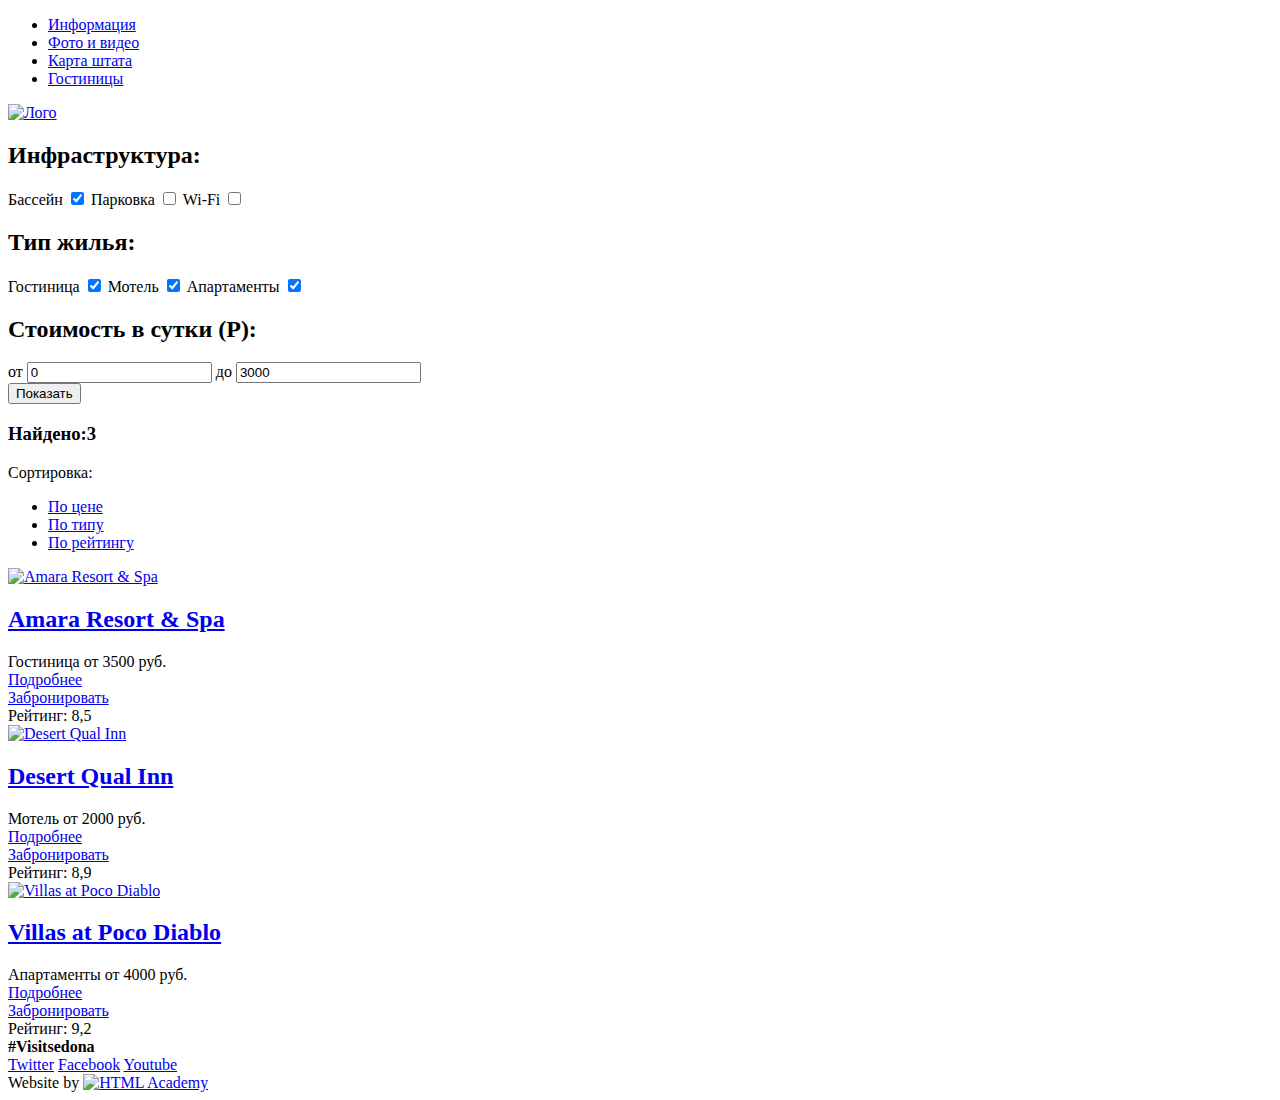
==== catalog.html @ 3e3b7bf9 "Корректировка-2" ====
<!DOCTYPE html>
<html lang="ru">
  <head>
    <meta charset="utf-8">
    <title>Sedona Hotels</title>
  </head>


  <body>
    <div class="container">
      <header class="main-header">
          <div class="navigation">
            <ul class="navigation-menu">
              <li><a href="/">Информация</a></li>
              <li><a href="/">Фото и видео</a></li>
              <li><a href="/">Карта штата</a></li>
              <li><a href="/">Гостиницы</a></li>
            </ul>
          </div>
          <div class="logo">
            <a href="index.html"><img src="http://placehold.it/50x50" alt="Лого"></a>
          </div>
      </header>


      <main>
        <div class="form-container">
            <div class="central-container">
              <form class="form" action="/" method="post">
                <div class="form-block">
                <h2>Инфраструктура:</h2>
                <label for="pool">Бассейн</label>
                <input id="pool" class="form-item" type="checkbox" name="pool" value="pool" checked>
                <label for="parking">Парковка</label>
                <input id="parking" class="form-item" type="checkbox" name="parking" value="parking">
                <label for="wi-fi">Wi-Fi</label>
                <input id="wi-fi" class="form-item" type="checkbox" name="wi-fi" value="wi-fi">
              </div>
              <div class="form-block">
                <h2>Тип жилья:</h2>
                <label for="hotel">Гостиница</label>
                <input id="hotel" class="form-item" type="checkbox" name="hotel" value="hotel" checked>
                <label for="motel">Мотель</label>
                <input id="motel" class="form-item" type="checkbox" name="motel" value="motel" checked>
                <label for="appartments">Апартаменты</label>
                <input id="appartments" class="form-item" type="checkbox" name="appartments" value="appartments" checked>
              </div>
              <div class="form-block-right">
                <h2>Стоимость в сутки (Р):</h2>
                <div class="price-controls">
                    от <input class="min-price" type="text" value="0">
                    до <input class="max-price" type="text" value="3000">
                </div>
                <div class="range-controls">
                    <div class="scale"></div>
                    <div class="toggle min-toggle"></div>
                    <div class="toggle max-toggle"></div>
                </div>
                <div class="form-button">
                  <input type="submit" value="Показать">
                </div>
              </div>
            </form>
          </div>
        </div>

        <div class="form-results">
          <div class="central-container">
            <div class="form-results-found"><h3>Найдено:3</h3></div>
            <div class="form-results-sort">Сортировка:</div>
            <div class="form-results-ul">
              <ul>
                <li class="ul-item ul-item-chosen"><a href="/">По цене</a></li>
                <li class="ul-item"><a href="/">По типу</a></li>
                <li class="ul-item"><a href="/">По рейтингу</a></li>
              </ul>
            </div>
            <div class="arrows">
              <div class="arrow-up"><a href="/"></a></div>
              <div class="arrow-down"><a href="/"></a></div>
            </div>
          </div>
        </div>

        <div class="hotel-list">
          <div class="hotel-list-item">
            <div class="central-container">
              <div class="hotel-list-item-img">
                <a href="/">
                  <img src="/" alt="Amara Resort & Spa">
                </a>
              </div>
              <div class="hotel-list-item-info">
                <h2><a href="/">Amara Resort & Spa</a></h2>
                <div class="hotel-list-item-cost">
                  <span>Гостиница</span>
                  <span>от 3500 руб.</span>
                </div>
                <div class="hotel-list-item-buttons">
                  <div class="blue-button">
                    <a href="/">Подробнее</a>
                  </div>
                  <div class="brown-button">
                    <a href="/">Забронировать</a>
                  </div>
                </div>
              </div>
              <div class="hotel-list-item-rating">
                <div class="rating-stars">
                  <span></span>
                  <span></span>
                  <span></span>
                  <span></span>
                </div>
                <div class="rating-numbers">
                  <span>Рейтинг: 8,5</span>
                </div>
              </div>
            </div>
          </div>

          <div class="hotel-list-item">
            <div class="central-container">
              <div class="hotel-list-item-img">
                <a href="/">
                  <img src="/" alt="Desert Qual Inn">
                </a>
              </div>
              <div class="hotel-list-item-info">
                <h2><a href="/">Desert Qual Inn</a></h2>
                <div class="hotel-list-item-cost">
                  <span>Мотель</span>
                  <span>от 2000 руб.</span>
                </div>
                <div class="hotel-list-item-buttons">
                  <div class="blue-button">
                    <a href="/">Подробнее</a>
                  </div>
                  <div class="brown-button">
                    <a href="/">Забронировать</a>
                  </div>
                </div>
              </div>
              <div class="hotel-list-item-rating">
                <div class="rating-stars">
                  <span></span>
                  <span></span>
                </div>
                <div class="rating-numbers">
                  <span>Рейтинг: 8,9</span>
                </div>
              </div>
            </div>
          </div>

          <div class="hotel-list-item">
            <div class="central-container">
              <div class="hotel-list-item-img">
                <a href="/">
                  <img src="/" alt="Villas at Poco Diablo">
                </a>
              </div>
              <div class="hotel-list-item-info">
                <h2><a href="/">Villas at Poco Diablo</a></h2>
                <div class="hotel-list-item-cost">
                  <span>Апартаменты</span>
                  <span>от 4000 руб.</span>
                </div>
                <div class="hotel-list-item-buttons">
                  <div class="blue-button">
                    <a href="/">Подробнее</a>
                  </div>
                  <div class="brown-button">
                    <a href="/">Забронировать</a>
                  </div>
                </div>
              </div>
              <div class="hotel-list-item-rating">
                <div class="rating-stars">
                  <span></span>
                  <span></span>
                  <span></span>
                </div>
                <div class="rating-numbers">
                  <span>Рейтинг: 9,2</span>
                </div>
              </div>
            </div>
          </div>
        </div>
      </main>


      <footer class="main-footer">
          <div class="footer-hashtag">
            <b>#Visitsedona</b>
          </div>
          <div class="footer-social">
            <a class="social-btn social-btn-tw" href="#">Twitter</a>
            <a class="social-btn social-btn-fb" href="#">Facebook</a>
            <a class="social-btn social-btn-yout" href="#">Youtube</a>
          </div>
          <div class="footer-copyright">
            <span>Website by</span>
            <a class="footer-copyright-img" href="https://htmlacademy.ru"><img src="http://placehold.it/100x100" alt="HTML Academy"></a>
          </div>
      </footer>
    </div>
  </body>
</html>
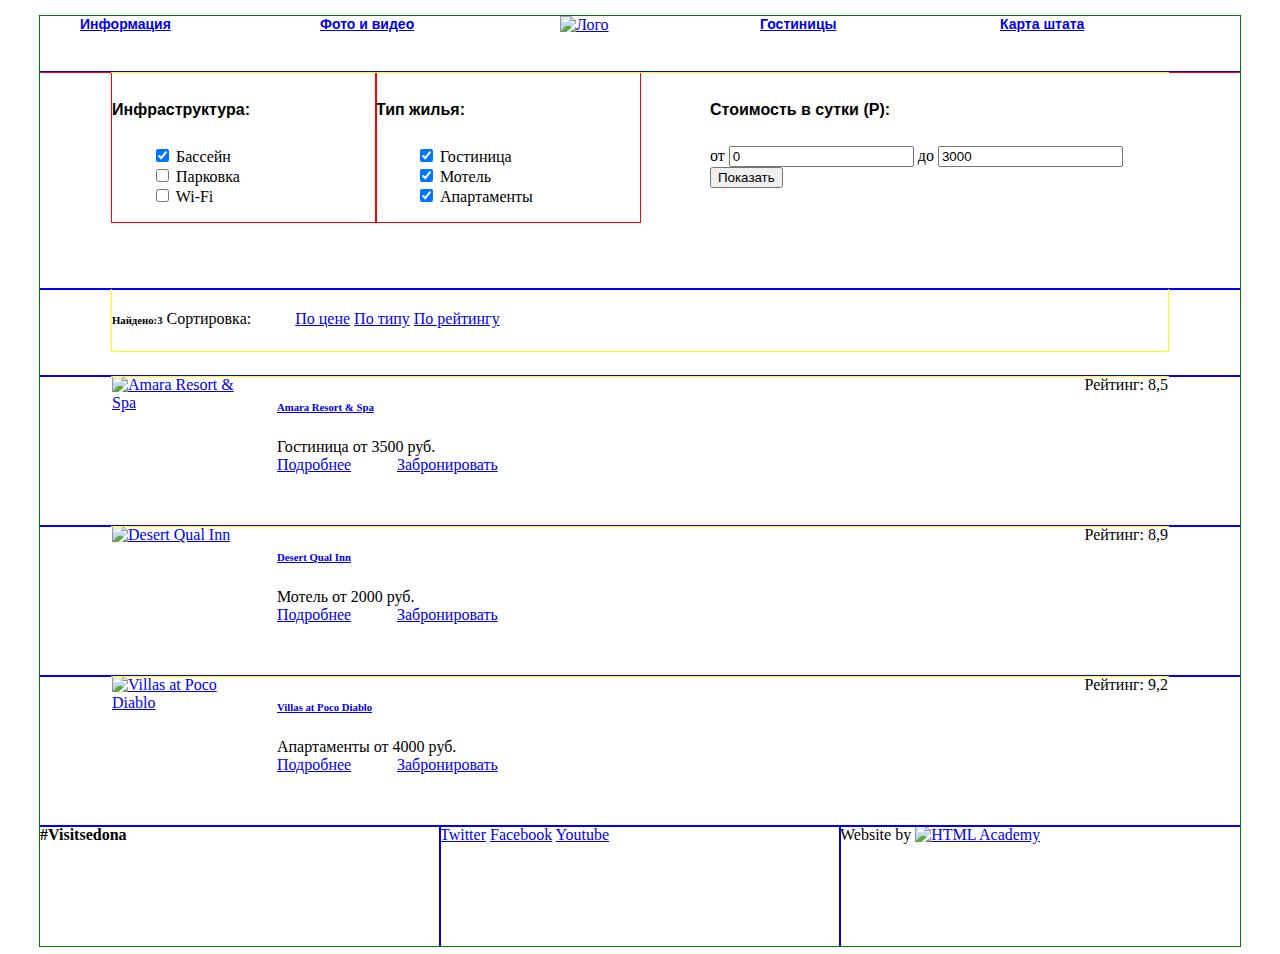
==== commit 47fd9db0: "Сетка" ====
--- a/catalog.html
+++ b/catalog.html
@@ -3,18 +3,19 @@
   <head>
     <meta charset="utf-8">
     <title>Sedona Hotels</title>
+    <link href="css/style.css" rel="stylesheet">
   </head>
 
 
   <body>
     <div class="container">
-      <header class="main-header">
+      <header class="main-header clearfix">
           <div class="navigation">
             <ul class="navigation-menu">
-              <li><a href="/">Информация</a></li>
-              <li><a href="/">Фото и видео</a></li>
-              <li><a href="/">Карта штата</a></li>
-              <li><a href="/">Гостиницы</a></li>
+              <li class="navigation-menu-item navigation-menu-information"><a href="/">Информация</a></li>
+              <li class="navigation-menu-item navigation-menu-photo"><a href="/">Фото и видео</a></li>
+              <li class="navigation-menu-item navigation-menu-map"><a href="/">Карта штата</a></li>
+              <li class="navigation-menu-item navigation-menu-hotels"><a href="/">Гостиницы</a></li>
             </ul>
           </div>
           <div class="logo">
@@ -24,29 +25,33 @@
 
 
       <main>
-        <div class="form-container">
+        <div class="form-container container">
             <div class="central-container">
               <form class="form" action="/" method="post">
-                <div class="form-block">
-                <h2>Инфраструктура:</h2>
-                <label for="pool">Бассейн</label>
-                <input id="pool" class="form-item" type="checkbox" name="pool" value="pool" checked>
-                <label for="parking">Парковка</label>
-                <input id="parking" class="form-item" type="checkbox" name="parking" value="parking">
-                <label for="wi-fi">Wi-Fi</label>
-                <input id="wi-fi" class="form-item" type="checkbox" name="wi-fi" value="wi-fi">
-              </div>
-              <div class="form-block">
-                <h2>Тип жилья:</h2>
-                <label for="hotel">Гостиница</label>
-                <input id="hotel" class="form-item" type="checkbox" name="hotel" value="hotel" checked>
-                <label for="motel">Мотель</label>
-                <input id="motel" class="form-item" type="checkbox" name="motel" value="motel" checked>
-                <label for="appartments">Апартаменты</label>
-                <input id="appartments" class="form-item" type="checkbox" name="appartments" value="appartments" checked>
+                <div class="form-block form-block-left">
+                <h5>Инфраструктура:</h5>
+                <ul>
+                  <li><input id="pool" class="form-item" type="checkbox" name="pool" value="pool" checked>
+                  <label for="pool">Бассейн</label></li>
+                  <li><input id="parking" class="form-item" type="checkbox" name="parking" value="parking">
+                  <label for="parking">Парковка</label></li>
+                  <li><input id="wi-fi" class="form-item" type="checkbox" name="wi-fi" value="wi-fi">
+                  <label for="wi-fi">Wi-Fi</label></li>
+                </ul>
+              </div>
+              <div class="form-block form-block-central">
+                <h5>Тип жилья:</h5>
+                <ul>
+                  <li><input id="hotel" class="form-item" type="checkbox" name="hotel" value="hotel" checked>
+                  <label for="hotel">Гостиница</label></li>
+                  <li><input id="motel" class="form-item" type="checkbox" name="motel" value="motel" checked>
+                  <label for="motel">Мотель</label></li>
+                  <li><input id="appartments" class="form-item" type="checkbox" name="appartments" value="appartments" checked>
+                  <label for="appartments">Апартаменты</label></li>
+                </ul>
               </div>
               <div class="form-block-right">
-                <h2>Стоимость в сутки (Р):</h2>
+                <h5>Стоимость в сутки (Р):</h5>
                 <div class="price-controls">
                     от <input class="min-price" type="text" value="0">
                     до <input class="max-price" type="text" value="3000">
@@ -66,7 +71,7 @@
 
         <div class="form-results">
           <div class="central-container">
-            <div class="form-results-found"><h3>Найдено:3</h3></div>
+            <div class="form-results-found"><h6>Найдено:3</h6></div>
             <div class="form-results-sort">Сортировка:</div>
             <div class="form-results-ul">
               <ul>
@@ -87,11 +92,11 @@
             <div class="central-container">
               <div class="hotel-list-item-img">
                 <a href="/">
-                  <img src="/" alt="Amara Resort & Spa">
+                  <img src="img/amara.jpg" width="135" height="90" alt="Amara Resort & Spa">
                 </a>
               </div>
               <div class="hotel-list-item-info">
-                <h2><a href="/">Amara Resort & Spa</a></h2>
+                <h6><a href="/">Amara Resort & Spa</a></h6>
                 <div class="hotel-list-item-cost">
                   <span>Гостиница</span>
                   <span>от 3500 руб.</span>
@@ -123,11 +128,11 @@
             <div class="central-container">
               <div class="hotel-list-item-img">
                 <a href="/">
-                  <img src="/" alt="Desert Qual Inn">
+                  <img src="img/desert.jpg" width="135" height="90" alt="Desert Qual Inn">
                 </a>
               </div>
               <div class="hotel-list-item-info">
-                <h2><a href="/">Desert Qual Inn</a></h2>
+                <h6><a href="/">Desert Qual Inn</a></h6>
                 <div class="hotel-list-item-cost">
                   <span>Мотель</span>
                   <span>от 2000 руб.</span>
@@ -157,11 +162,11 @@
             <div class="central-container">
               <div class="hotel-list-item-img">
                 <a href="/">
-                  <img src="/" alt="Villas at Poco Diablo">
+                  <img src="img/villas.jpg" width="135" height="90" alt="Villas at Poco Diablo">
                 </a>
               </div>
               <div class="hotel-list-item-info">
-                <h2><a href="/">Villas at Poco Diablo</a></h2>
+                <h6><a href="/">Villas at Poco Diablo</a></h6>
                 <div class="hotel-list-item-cost">
                   <span>Апартаменты</span>
                   <span>от 4000 руб.</span>
@@ -191,16 +196,16 @@
       </main>
 
 
-      <footer class="main-footer">
-          <div class="footer-hashtag">
+      <footer class="main-footer clearfix">
+          <div class="footer-item footer-hashtag">
             <b>#Visitsedona</b>
           </div>
-          <div class="footer-social">
+          <div class="footer-item footer-social">
             <a class="social-btn social-btn-tw" href="#">Twitter</a>
             <a class="social-btn social-btn-fb" href="#">Facebook</a>
             <a class="social-btn social-btn-yout" href="#">Youtube</a>
           </div>
-          <div class="footer-copyright">
+          <div class="footer-item footer-copyright">
             <span>Website by</span>
             <a class="footer-copyright-img" href="https://htmlacademy.ru"><img src="http://placehold.it/100x100" alt="HTML Academy"></a>
           </div>
--- a/css/style.css
+++ b/css/style.css
@@ -0,0 +1,328 @@
+.body {
+  font-family: PTSans Bold, Arial, sans-serif;
+  font-size: 14px;
+  line-height: 21px;
+  color: black;
+  background: f2f2f2;
+  min-width: 1200px;
+}
+
+.clearfix::after {
+  content: "";
+  display: table;
+  clear: both;
+}
+
+.sedona-introduction-container h1 {
+  font-family: PTSans Bold, Arial, sans-serif;
+  font-size: 21px;
+  line-height: 26px;
+  color: black;
+}
+h2 {
+  font-family: PTSans Bold, Arial, sans-serif;
+  font-size: 14px;
+  line-height: 26px;
+  color: black;
+}
+h3 {
+  font-family: PTSans Bold, Arial, sans-serif;
+  font-size: 21px;
+  line-height: 21px;
+  color: black;
+}
+h4 {
+  font-family: PTSans Bold, Arial, sans-serif;
+  font-size: 30px;
+  line-height: 24px;
+  color: black;
+}
+h5 {
+  font-family: PTSans Bold, Arial, sans-serif;
+  font-size: 16px;
+  line-height: 21px;
+  color: black;
+}
+
+.container {
+  width: 1200px;
+  margin-right: auto;
+  margin-left: auto;
+  outline: 1px solid green;
+
+}
+
+/*Главная*/
+.main-header {
+  outline: 1px solid red;
+}
+
+.navigation-menu-item {
+  width: 240px;
+  height: 56px;
+  background-color: white;
+  font-family: PTSans Bold, Myriad Pro, sans-serif;
+  font-size: 14px;
+  font-weight: bold;
+  color: black;
+  text-decoration: none;
+  list-style: none;
+}
+
+.navigation-menu-information {
+  float: left;
+}
+
+.navigation-menu-photo {
+  float: left;
+}
+
+.navigation-menu-hotels {
+  float: right;
+}
+
+.navigation-menu-map {
+  float: right;
+}
+
+.logo {
+  display: inline-block;
+}
+
+.big-image {
+  min-height: 508px;
+  outline: 1px solid blue;
+}
+
+.sedona-introduction {
+  min-height: 216px;
+  outline: 1px solid yellow;
+  display: inline-block;
+  text-align: center;
+}
+
+.feature-img-block {
+  min-height: 256px;
+  outline: 1px solid red;
+}
+
+.feature-blue-1 {
+  background-color: 81b3d2;
+  width: 400px;
+  height: 256px;
+  float: left;
+  display: inline-block;
+  text-align: center;
+}
+
+.feature-blue-2 {
+  background-color: 81b3d2;
+  width: 400px;
+  height: 256px;
+  float: right;
+  display: inline-block;
+  text-align: center;
+}
+
+.feature-img-1 {
+  width: 800px;
+  height: 256px;
+  float: right;
+}
+
+.feature-img-2 {
+  width: 800px;
+  height: 256px;
+  float: left;
+}
+
+.features-icon-block {
+  min-height: 330px;
+  font-size: 0px;
+  outline: 1px solid blue;
+}
+
+.feature-icon {
+  height: 330px;
+  width: 400px;
+  display: inline-block;
+  font-size: 14px;
+  outline: 1px solid blue;
+  text-align: center;
+}
+
+.features-second-block {
+  min-height: 256px;
+  font-size: 0px;
+  outline: 1px solid blue;
+}
+
+.feature-item {
+  height: 256px;
+  width: 400px;
+  display: inline-block;
+  font-size: 14px;
+  outline: 1px solid blue;
+  text-align: center;
+}
+
+.booking {
+  min-height: 291px;
+  outline: 1px solid red;
+  display: inline-block;
+  text-align: center;
+}
+
+.booking-button {
+  width: 568px;
+  height: 86px;
+  background-color: 766357;
+  color: ffffff;
+  margin: auto;
+}
+
+.form-window {
+  width: 568px;
+  height: 395px;
+  outline: 1px solid yellow;
+  margin: auto;
+}
+
+.form-button {
+  width: 458px;
+  min-height: 58px;
+  background-color: 81b3d2;
+  color: ffffff;
+}
+
+.map {
+  min-height: 473px;
+  outline: 1px solid red;
+}
+
+.main-footer {
+  min-height: 120px;
+}
+
+.footer-item {
+  width: 400px;
+  height: 120px;
+  outline: 1px solid blue;
+}
+
+.footer-hashtag {
+  float: left;
+}
+
+.footer-social {
+  float: left;
+}
+
+.footer-copyright {
+  float: right;
+}
+
+/*Отели*/
+.form-container {
+  min-height: 217px;
+  outline: 1px solid blue;
+}
+
+.central-container {
+  width: 1056px;
+  margin: auto;
+  outline: 1px solid yellow;
+}
+
+.form-block {
+  width: 25%;
+  outline: 1px solid red;
+}
+
+.form li {
+  display: block;
+}
+
+.form-block-left {
+  float: left;
+}
+
+.form-block-central {
+  float: left;
+}
+
+.form-block-right {
+  float: right;
+}
+
+.form-results {
+  min-height: 87px;
+  outline: 1px solid blue;
+}
+
+.form-results-ul {
+  display: inline-block;
+}
+
+.form-results-found {
+  display: inline-block;
+}
+
+.form-results-sort {
+  display: inline-block;
+}
+
+.ul-item {
+  display: inline-block;
+}
+
+.arrows {
+  width: 35px;
+  min-height: 10px;
+  float: right;
+}
+
+.hotel-list-item {
+  min-height: 150px;
+  outline: 1px solid blue;
+}
+
+.hotel-list-item-img {
+  display: inline-block;
+  width: 135px;
+  height: 90px;
+  float: left;
+}
+
+.hotel-list-item-info {
+  float: left;
+  margin-left: 30px;
+  width: 270px;
+}
+
+.hotel-list-item-cost {
+  display: inline-block;
+  float: left;
+}
+
+.hotel-list-item-buttons {
+  display: inline-block;
+  float: left;
+}
+
+.blue-button {
+  display: inline-block;
+  width: 110px;
+  height: 27px;
+  margin-right: 6px;
+}
+
+.brown-button {
+  display: inline-block;
+  width: 142px;
+  height: 27px;
+}
+
+.hotel-list-item-rating {
+  float: right;
+}
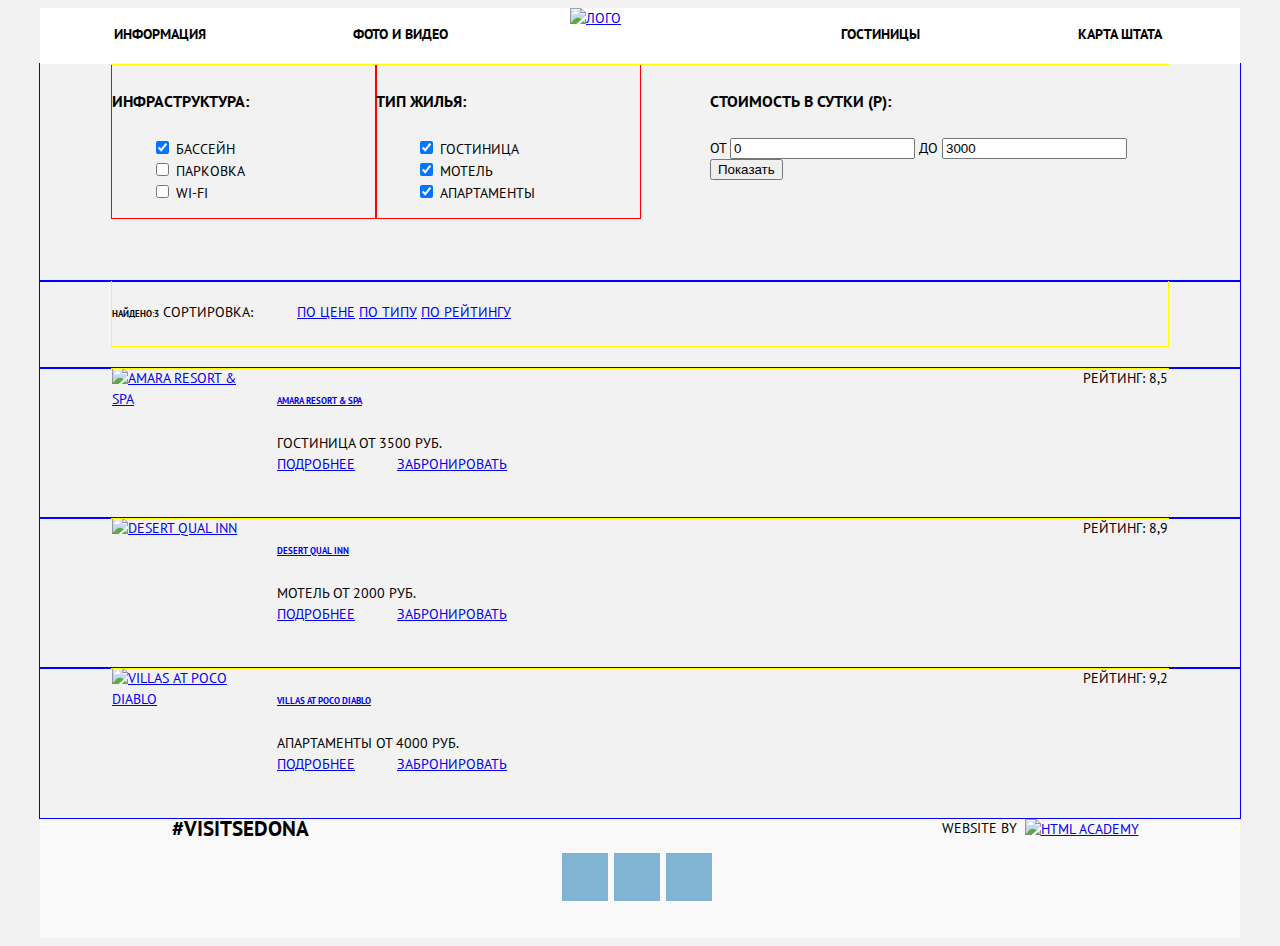
==== commit 9e366f80: "Доработка декоративных элементов" ====
--- a/catalog.html
+++ b/catalog.html
@@ -3,6 +3,7 @@
   <head>
     <meta charset="utf-8">
     <title>Sedona Hotels</title>
+    <link href="https://fonts.googleapis.com/css?family=PT+Sans:400,700&subset=cyrillic" rel="stylesheet">
     <link href="css/style.css" rel="stylesheet">
   </head>
 
--- a/css/style.css
+++ b/css/style.css
@@ -1,10 +1,11 @@
-.body {
-  font-family: PTSans Bold, Arial, sans-serif;
+body {
+  font-family: PT Sans, sans-serif;
   font-size: 14px;
   line-height: 21px;
   color: black;
-  background: f2f2f2;
+  background-color: #f2f2f2;
   min-width: 1200px;
+  text-transform: uppercase;
 }
 
 .clearfix::after {
@@ -13,32 +14,27 @@
   clear: both;
 }
 
-.sedona-introduction-container h1 {
-  font-family: PTSans Bold, Arial, sans-serif;
+h1 {
+  font-family: PT Sans, sans-serif;
   font-size: 21px;
   line-height: 26px;
   color: black;
 }
-h2 {
-  font-family: PTSans Bold, Arial, sans-serif;
-  font-size: 14px;
-  line-height: 26px;
-  color: black;
-}
+
 h3 {
-  font-family: PTSans Bold, Arial, sans-serif;
+  font-family: PT Sans, sans-serif;
   font-size: 21px;
   line-height: 21px;
   color: black;
 }
 h4 {
-  font-family: PTSans Bold, Arial, sans-serif;
+  font-family: PT Sans, sans-serif;
   font-size: 30px;
   line-height: 24px;
   color: black;
 }
 h5 {
-  font-family: PTSans Bold, Arial, sans-serif;
+  font-family: PT Sans, sans-serif;
   font-size: 16px;
   line-height: 21px;
   color: black;
@@ -48,25 +44,30 @@
   width: 1200px;
   margin-right: auto;
   margin-left: auto;
-  outline: 1px solid green;
-
 }
 
 /*Главная*/
 .main-header {
-  outline: 1px solid red;
+  background-color: white;
+  position: relative;
+}
+
+.navigation-menu {
+  margin: 0;
+  padding: 0;
 }
 
 .navigation-menu-item {
   width: 240px;
   height: 56px;
   background-color: white;
-  font-family: PTSans Bold, Myriad Pro, sans-serif;
+  font-family: PT Sans, sans-serif;
   font-size: 14px;
   font-weight: bold;
   color: black;
   text-decoration: none;
   list-style: none;
+  text-align: center;
 }
 
 .navigation-menu-information {
@@ -85,29 +86,84 @@
   float: right;
 }
 
+.navigation-menu a {
+  text-decoration: none;
+  color: black;
+  vertical-align: middle;
+  line-height: 52px;
+}
+
+.navigation-menu a:hover {
+  text-decoration: none;
+  color: #81b3d2;
+}
+
+.navigation-menu a:active {
+  text-decoration: none;
+  color: #b2b2b2;
+}
+
 .logo {
   display: inline-block;
+  position: absolute;
+  left: 530px;
 }
 
 .big-image {
   min-height: 508px;
-  outline: 1px solid blue;
+  background-image: url(../img/main-photo-complete.jpg);
+  background-repeat: no-repeat;
+  background-position: 0 -56px;
 }
 
 .sedona-introduction {
   min-height: 216px;
-  outline: 1px solid yellow;
-  display: inline-block;
-  text-align: center;
+  display: inline-block;
+  text-align: center;
+  background-color: white;
+}
+
+.sedona-introduction h1 {
+  margin-top: 57px;
+}
+
+.sedona-introduction span {
+  font-family: PT Sans, sans-serif;
+  font-size: 14px;
+  line-height: 26px;
+  color: black;
+  display: inline-block;
+  margin-top: 12px;
+}
+
+.feature h3 {
+  width: 155px;
+  margin: auto;
+}
+
+.feature p {
+  width: 302px;
+  margin: auto;
+  margin-top: 21px;
+}
+
+.feature span {
+  display: inline-block;
+  margin: auto;
+  margin-top: 21px;
 }
 
 .feature-img-block {
   min-height: 256px;
-  outline: 1px solid red;
+  color: white;
+}
+
+.feature-img-block h3 {
+  color: white;
 }
 
 .feature-blue-1 {
-  background-color: 81b3d2;
+  background-color: #81b3d2;
   width: 400px;
   height: 256px;
   float: left;
@@ -116,30 +172,36 @@
 }
 
 .feature-blue-2 {
-  background-color: 81b3d2;
+  background-color: #81b3d2;
   width: 400px;
   height: 256px;
   float: right;
   display: inline-block;
   text-align: center;
+}
+
+.feature-blue h3 {
+  margin-top: 54px;
 }
 
 .feature-img-1 {
   width: 800px;
   height: 256px;
   float: right;
+  background-image: url(../img/feature-image-1.jpg);
 }
 
 .feature-img-2 {
   width: 800px;
   height: 256px;
   float: left;
+  background-image: url(../img/feature-image-2.jpg);
 }
 
 .features-icon-block {
   min-height: 330px;
   font-size: 0px;
-  outline: 1px solid blue;
+  background-color: white;
 }
 
 .feature-icon {
@@ -147,14 +209,29 @@
   width: 400px;
   display: inline-block;
   font-size: 14px;
-  outline: 1px solid blue;
-  text-align: center;
+  text-align: center;
+  vertical-align: top;
+}
+
+.icon {
+  margin-top: 60px;
+}
+
+.feature-icon h3 {
+  margin: auto;
+  margin-top: 23px;
+}
+
+.feature-icon p {
+  width: 285px;
+  margin: auto;
+  margin-top: 23px;
 }
 
 .features-second-block {
   min-height: 256px;
   font-size: 0px;
-  outline: 1px solid blue;
+  background-color: #eeeeee;
 }
 
 .feature-item {
@@ -162,8 +239,11 @@
   width: 400px;
   display: inline-block;
   font-size: 14px;
-  outline: 1px solid blue;
-  text-align: center;
+  text-align: center;
+}
+
+.feature-item h3 {
+  margin-top: 46px;
 }
 
 .booking {
@@ -171,12 +251,13 @@
   outline: 1px solid red;
   display: inline-block;
   text-align: center;
+  background-color: white;
 }
 
 .booking-button {
   width: 568px;
   height: 86px;
-  background-color: 766357;
+  background-color: #766357;
   color: ffffff;
   margin: auto;
 }
@@ -197,29 +278,91 @@
 
 .map {
   min-height: 473px;
-  outline: 1px solid red;
+  background-image: url(../img/map.jpg);
 }
 
 .main-footer {
   min-height: 120px;
+  background-color: rgba(255, 255, 255, 0.5);
 }
 
 .footer-item {
   width: 400px;
   height: 120px;
-  outline: 1px solid blue;
 }
 
 .footer-hashtag {
   float: left;
+  font-size: 21px;
+  font-weight: bold;
+  text-align: center;
+}
+
+.footer-hashtag span {
+  display: block;
+  margin-top: 47px;
 }
 
 .footer-social {
   float: left;
-}
+  font-size: 0px;
+  text-align: center;
+}
+
+.social-btn {
+  display: inline-block;
+  vertical-align: top;
+  width: 46px;
+  height: 48px;
+  background-color: #81b3d2;
+  margin-right: 6px;
+  position: relative;
+  margin-top: 35px;
+}
+
+.social-btn::before {
+  content: "";
+  position: absolute;
+  top: 50%;
+  left: 50%;
+  transform: translate(-50%, -50%);
+  background-image: url(../img/sprite.png);
+  background-repeat: no-repeat;
+}
+
+.social-btn-tw::before {
+  width: 17px;
+  height: 15px;
+  background-position: -550px -10px;
+}
+
+.social-btn-fb::before {
+  width: 10px;
+  height: 19px;
+  background-position: -221px -10px;
+}
+
+
+.social-btn-yt::before {
+  width: 20px;
+  height: 16px;
+  background-position: -624px -10px;
+}
+
 
 .footer-copyright {
   float: right;
+  text-align: center;
+}
+
+.footer-copyright p {
+  margin-top: 41px;
+}
+
+.footer-copyright a {
+  display: inline-block;
+  vertical-align: middle;
+  margin-left: 4px;
 }
 
 /*Отели*/
@@ -326,3 +469,125 @@
 .hotel-list-item-rating {
   float: right;
 }
+
+/*Спрайт*/
+
+.sprite {
+    background-image: url(spritesheet.png);
+    background-repeat: no-repeat;
+    display: block;
+}
+
+.sprite-calendar {
+    width: 21px;
+    height: 22px;
+    background-position: -10px -10px;
+}
+
+.sprite-calendar-down {
+    width: 21px;
+    height: 22px;
+    background-position: -51px -10px;
+}
+
+.sprite-calendar-hvr {
+    width: 21px;
+    height: 22px;
+    background-position: -92px -10px;
+}
+
+.sprite-checkbox {
+    width: 22px;
+    height: 22px;
+    background-position: -133px -10px;
+}
+
+.sprite-checkbox-active {
+    width: 26px;
+    height: 22px;
+    background-position: -175px -10px;
+}
+
+.sprite-fb {
+    width: 10px;
+    height: 19px;
+    background-position: -221px -10px;
+}
+
+.sprite-fb-hvr {
+    width: 10px;
+    height: 19px;
+    background-position: -251px -10px;
+}
+
+.sprite-minus {
+    width: 12px;
+    height: 3px;
+    background-position: -281px -10px;
+}
+
+.sprite-minus-down {
+    width: 12px;
+    height: 3px;
+    background-position: -313px -10px;
+}
+
+.sprite-minus-hvr {
+    width: 12px;
+    height: 3px;
+    background-position: -345px -10px;
+}
+
+.sprite-plus {
+    width: 11px;
+    height: 11px;
+    background-position: -377px -10px;
+}
+
+.sprite-plus-down {
+    width: 11px;
+    height: 11px;
+    background-position: -408px -10px;
+}
+
+.sprite-plus-hvr {
+    width: 11px;
+    height: 11px;
+    background-position: -439px -10px;
+}
+
+.sprite-slide {
+    width: 20px;
+    height: 23px;
+    background-position: -470px -10px;
+}
+
+.sprite-slide-hvr {
+    width: 20px;
+    height: 23px;
+    background-position: -510px -10px;
+}
+
+.sprite-tw {
+    width: 17px;
+    height: 15px;
+    background-position: -550px -10px;
+}
+
+.sprite-tw-hvr {
+    width: 17px;
+    height: 15px;
+    background-position: -587px -10px;
+}
+
+.sprite-yt {
+    width: 20px;
+    height: 16px;
+    background-position: -624px -10px;
+}
+
+.sprite-yt-hvr {
+    width: 20px;
+    height: 16px;
+    background-position: -664px -10px;
+}
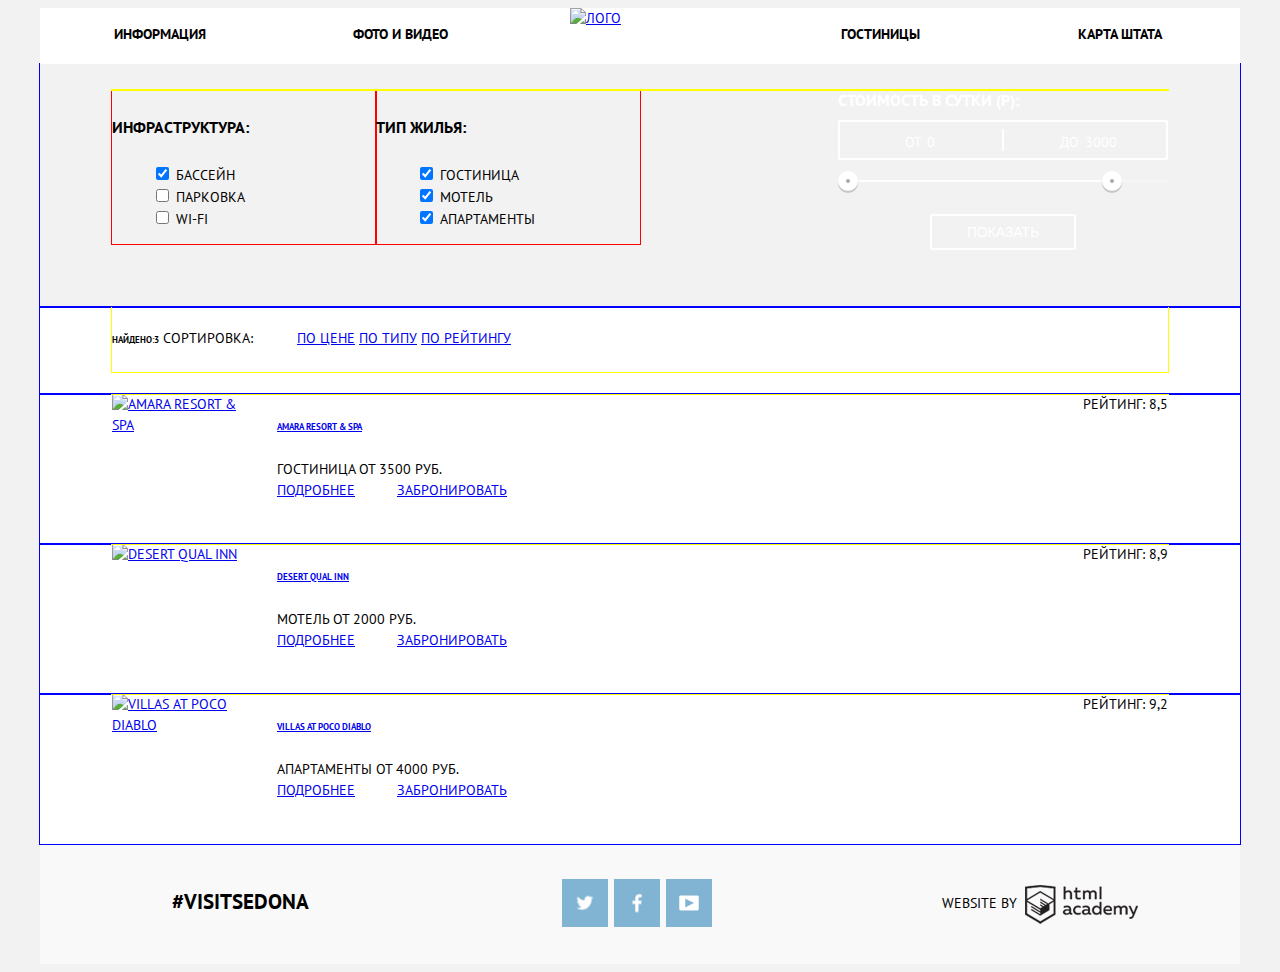
==== commit e87bd5b6: "Доработка проекта 26.08" ====
--- a/catalog.html
+++ b/catalog.html
@@ -20,7 +20,7 @@
             </ul>
           </div>
           <div class="logo">
-            <a href="index.html"><img src="http://placehold.it/50x50" alt="Лого"></a>
+            <a href="index.html"><img src="img/logo-combined.png" alt="Лого"></a>
           </div>
       </header>
 
@@ -52,18 +52,20 @@
                 </ul>
               </div>
               <div class="form-block-right">
-                <h5>Стоимость в сутки (Р):</h5>
-                <div class="price-controls">
-                    от <input class="min-price" type="text" value="0">
-                    до <input class="max-price" type="text" value="3000">
-                </div>
-                <div class="range-controls">
-                    <div class="scale"></div>
-                    <div class="toggle min-toggle"></div>
-                    <div class="toggle max-toggle"></div>
-                </div>
-                <div class="form-button">
-                  <input type="submit" value="Показать">
+                <div class="filter-range">
+                  <div class="filter-range-title">Стоимость в сутки (р):</div>
+                  <div class="price-controls">
+                    <label class="min-price">от <input type="text" name="min-price" value="0"></label>
+                    <label class="max-price">до <input type="text" name="max-price" value="3000"></label>
+                  </div>
+                  <div class="range-controls">
+                    <div class="scale">
+                      <div class="bar"></div>
+                    </div>
+                    <div class="range-toggle range-toggle-min"></div>
+                    <div class="range-toggle range-toggle-max"></div>
+                  </div>
+                  <button class="btn-transparent" type="submit">Показать</button>
                 </div>
               </div>
             </form>
@@ -199,16 +201,16 @@
 
       <footer class="main-footer clearfix">
           <div class="footer-item footer-hashtag">
-            <b>#Visitsedona</b>
+            <span>#Visitsedona</span>
           </div>
           <div class="footer-item footer-social">
             <a class="social-btn social-btn-tw" href="#">Twitter</a>
             <a class="social-btn social-btn-fb" href="#">Facebook</a>
-            <a class="social-btn social-btn-yout" href="#">Youtube</a>
+            <a class="social-btn social-btn-yt" href="#">Youtube</a>
           </div>
           <div class="footer-item footer-copyright">
-            <span>Website by</span>
-            <a class="footer-copyright-img" href="https://htmlacademy.ru"><img src="http://placehold.it/100x100" alt="HTML Academy"></a>
+            <p>Website by
+            <a class="footer-copyright-img" href="https://htmlacademy.ru"></a></p>
           </div>
       </footer>
     </div>
--- a/css/style.css
+++ b/css/style.css
@@ -1,5 +1,5 @@
 body {
-  font-family: PT Sans, sans-serif;
+  font-family: PT Sans, Arial, sans-serif;
   font-size: 14px;
   line-height: 21px;
   color: black;
@@ -15,26 +15,32 @@
 }
 
 h1 {
-  font-family: PT Sans, sans-serif;
+  font-family: PT Sans, Arial, sans-serif;
   font-size: 21px;
   line-height: 26px;
   color: black;
 }
 
+h2 {
+  font-family: PT Sans, Arial, sans-serif;
+  font-size: 30px;
+  color: black;
+}
+
 h3 {
-  font-family: PT Sans, sans-serif;
+  font-family: PT Sans, Arial, sans-serif;
   font-size: 21px;
   line-height: 21px;
   color: black;
 }
 h4 {
-  font-family: PT Sans, sans-serif;
+  font-family: PT Sans, Arial, sans-serif;
   font-size: 30px;
   line-height: 24px;
   color: black;
 }
 h5 {
-  font-family: PT Sans, sans-serif;
+  font-family: PT Sans, Arial, sans-serif;
   font-size: 16px;
   line-height: 21px;
   color: black;
@@ -61,7 +67,7 @@
   width: 240px;
   height: 56px;
   background-color: white;
-  font-family: PT Sans, sans-serif;
+  font-family: PT Sans, Arial, sans-serif;
   font-size: 14px;
   font-weight: bold;
   color: black;
@@ -128,7 +134,7 @@
 }
 
 .sedona-introduction span {
-  font-family: PT Sans, sans-serif;
+  font-family: PT Sans, Arial, sans-serif;
   font-size: 14px;
   line-height: 26px;
   color: black;
@@ -247,11 +253,21 @@
 }
 
 .booking {
-  min-height: 291px;
+  height: 291px;
   outline: 1px solid red;
   display: inline-block;
   text-align: center;
   background-color: white;
+}
+
+.booking-title h2 {
+  margin-top: 56px;
+  margin-bottom: 31px;
+}
+
+.booking-title span {
+  font-size: 14px;
+  line-height: 24px;
 }
 
 .booking-button {
@@ -260,20 +276,165 @@
   background-color: #766357;
   color: ffffff;
   margin: auto;
+  margin-top: 46px;
+}
+
+.booking-button a {
+  display: inline-block;
+  text-decoration: none;
+  font-size: 21px;
+  line-height: 86px;
+  font-weight: bold;
+  color: white;
+  vertical-align: middle;
 }
 
 .form-window {
   width: 568px;
-  height: 395px;
-  outline: 1px solid yellow;
   margin: auto;
-}
-
-.form-button {
+  font-weight: bold;
+  font-size: 14px;
+  line-height: 26px;
+  background-color: white;
+  padding-top: 55px;
+  padding-bottom: 55px;
+}
+
+.input-container {
   width: 458px;
-  min-height: 58px;
+  min-height: 173px;
+  margin: auto;
+}
+
+.input-container input {
+  font-family: PT Sans, Arial, sans-serif;
+  text-transform: uppercase;
+  font-size: 14px;
+  font-weight: bold;
+  background-color: #f2f2f2;
+  border: none;
+  position: relative;
+}
+
+.input-container input:hover{
+  background-color: #ebebeb;
+}
+
+.input-container input:active{
+  background-color: white;
+  border: 2px solid #e5e5e5;
+}
+
+.date-in {
+  margin-bottom: 29px;
+}
+
+.date-in label {
+  margin-right: 20px;
+  display: inline-block;
+}
+
+.date-in input {
+  width: 346px;
+  height: 38px;
+  display: inline-block;
+  padding-left: 15px;
+  padding-right: 39px;
+  box-sizing: border-box;
+}
+
+.date-in input::after {
+  content: "";
+  position: absolute;
+  top: 50%;
+  right: 9px;
+  transform: translate(-50%, -50%);
+  background-image: url(../img/sprite.png);
+  background-repeat: no-repeat;
+  width: 21px;
+  height: 22px;
+  background-position: -10px -10px;
+}
+
+.date-out {
+  margin-bottom: 30px;
+}
+
+.date-out label {
+  margin-right: 16px;
+  display: inline-block;
+}
+
+.date-out input {
+  width: 346px;
+  height: 38px;
+  display: inline-block;
+  padding-left: 15px;
+  padding-right: 39px;
+  box-sizing: border-box;
+}
+
+.adults-quantity {
+  display: inline-block;
+  margin-bottom: 54px;
+}
+
+.adults-quantity label {
+  margin-right: 36px;
+  display: inline-block;
+}
+
+.adults-quantity input {
+  width: 114px;
+  height: 38px;
+  display: inline-block;
+  padding-left: 38px;
+  padding-right: 38px;
+  box-sizing: border-box;
+  margin-right: 46px;
+  text-align: center;
+}
+
+.kids-quantity {
+  display: inline-block;
+}
+
+.kids-quantity label {
+  margin-right: 27px;
+  display: inline-block;
+}
+
+.kids-quantity input {
+  width: 114px;
+  height: 38px;
+  display: inline-block;
+  padding-left: 38px;
+  padding-right: 38px;
+  box-sizing: border-box;
+  text-align: center;
+}
+
+.form-button input {
+  font-size: 21px;
+  font-weight: bold;
+  width: 458px;
+  height: 58px;
+  vertical-align: middle;
+  color: white;
+  font-family: PT Sans, Arial, sans-serif;
+  text-transform: uppercase;
   background-color: 81b3d2;
-  color: ffffff;
+  border: none;
+  cursor: pointer;
+}
+
+.form-button input:hover {
+  background-color: #669ec0;
+}
+
+.form-button input:active {
+  background-color: #5496bd;
+  color: #88b6d1;
 }
 
 .map {
@@ -318,6 +479,14 @@
   margin-right: 6px;
   position: relative;
   margin-top: 35px;
+}
+
+.social-btn:hover {
+  background-color: #669ec0;
+}
+
+.social-btn:active {
+  background-color: #5496bd;
 }
 
 .social-btn::before {
@@ -333,7 +502,7 @@
 .social-btn-tw::before {
   width: 17px;
   height: 15px;
-  background-position: -550px -10px;
+  background-position: -949px -10px;
 }
 
 .social-btn-fb::before {
@@ -346,9 +515,8 @@
 .social-btn-yt::before {
   width: 20px;
   height: 16px;
-  background-position: -624px -10px;
-}
-
+  background-position: -1023px -10px;
+}
 
 .footer-copyright {
   float: right;
@@ -363,12 +531,28 @@
   display: inline-block;
   vertical-align: middle;
   margin-left: 4px;
+  background-image: url(../img/sprite.png);
+  background-repeat: no-repeat;
+  width: 113px;
+  height: 39px;
+  background-position: -281px -10px;
+}
+
+.footer-copyright a:hover {
+  background-position: -547px -10px;
+}
+
+.footer-copyright a:active {
+  background-position: -414px -10px;
 }
 
 /*Отели*/
 .form-container {
   min-height: 217px;
   outline: 1px solid blue;
+  background-image: url(../img/filter-background.jpg);
+  background-repeat: no-repeat;
+  padding-top: 26px;
 }
 
 .central-container {
@@ -398,9 +582,128 @@
   float: right;
 }
 
+.filter-range {
+  width: 330px;
+  color: #ffffff;
+  text-transform: uppercase;
+}
+
+.filter-range-title {
+  margin-bottom: 9px;
+  font-weight: 600;
+  font-size: 16px;
+  line-height: 21px;
+}
+
+.price-controls {
+  position: relative;
+  height: 36px;
+  margin-bottom: 20px;
+  font-size: 0;
+  border: 2px solid #ffffff;
+  border-radius: 2px;
+}
+
+.price-controls::after {
+  content: "";
+  position: absolute;
+  top: 50%;
+  left: 50%;
+  width: 2px;
+  height: 22px;
+  background: #ffffff;
+  transform: translate(-50%, -50%);
+}
+
+.price-controls label {
+  display: inline-block;
+  font-size: 14px;
+  line-height: 38px;
+  vertical-align: top;
+  cursor: pointer;
+}
+
+.price-controls .min-price,
+.price-controls .max-price {
+  width: 90px;
+  padding-left: 65px;
+}
+
+.price-controls input {
+  width: 50px;
+  margin: 0;
+  color: inherit;
+  font: inherit;
+  background: none;
+  border: none;
+  outline: none;
+}
+
+.range-controls {
+  position: relative;
+  margin-bottom: 32px;
+}
+
+.range-controls .scale {
+  height: 2px;
+  background: rgba(255, 255, 255, 0.3);
+}
+
+.range-controls .bar {
+  width: 80%;
+  height: 2px;
+  background: #ffffff;
+}
+
+.range-toggle {
+  position: absolute;
+  top: -9px;
+  width: 4px;
+  height: 4px;
+  background: #ababab;
+  border: 8px solid #ffffff;
+  border-radius: 50%;
+  box-shadow: 0 2px 1px 0 rgba(0, 1, 1, 0.2);
+  cursor: pointer;
+}
+
+.range-toggle:hover {
+  background: #1c4f80;
+}
+
+.range-toggle-min {
+  left: 0;
+}
+
+.range-toggle-max {
+  left: 80%;
+}
+
+.btn-transparent {
+  display: block;
+  margin: 0 auto;
+  padding: 6px 35px;
+
+  font-size: 14px;
+  line-height: 20px;
+  color: #ffffff;
+  text-transform: uppercase;
+  background: transparent;
+  border: 2px solid #ffffff;
+  border-radius: 2px;
+  outline: none;
+  cursor: pointer;
+}
+
+.btn-transparent:hover {
+  color: #000000;
+  background: #ffffff;
+}
+
 .form-results {
   min-height: 87px;
   outline: 1px solid blue;
+  background-color: white;
 }
 
 .form-results-ul {
@@ -428,6 +731,7 @@
 .hotel-list-item {
   min-height: 150px;
   outline: 1px solid blue;
+  background-color: white;
 }
 
 .hotel-list-item-img {
@@ -520,74 +824,92 @@
     background-position: -251px -10px;
 }
 
+.sprite-html-academy {
+    width: 113px;
+    height: 39px;
+    background-position: -281px -10px;
+}
+
+.sprite-html-academy-down {
+    width: 113px;
+    height: 39px;
+    background-position: -414px -10px;
+}
+
+.sprite-html-academy-hvr {
+    width: 113px;
+    height: 39px;
+    background-position: -547px -10px;
+}
+
 .sprite-minus {
     width: 12px;
     height: 3px;
-    background-position: -281px -10px;
+    background-position: -680px -10px;
 }
 
 .sprite-minus-down {
     width: 12px;
     height: 3px;
-    background-position: -313px -10px;
+    background-position: -712px -10px;
 }
 
 .sprite-minus-hvr {
     width: 12px;
     height: 3px;
-    background-position: -345px -10px;
+    background-position: -744px -10px;
 }
 
 .sprite-plus {
     width: 11px;
     height: 11px;
-    background-position: -377px -10px;
+    background-position: -776px -10px;
 }
 
 .sprite-plus-down {
     width: 11px;
     height: 11px;
-    background-position: -408px -10px;
+    background-position: -807px -10px;
 }
 
 .sprite-plus-hvr {
     width: 11px;
     height: 11px;
-    background-position: -439px -10px;
+    background-position: -838px -10px;
 }
 
 .sprite-slide {
     width: 20px;
     height: 23px;
-    background-position: -470px -10px;
+    background-position: -869px -10px;
 }
 
 .sprite-slide-hvr {
     width: 20px;
     height: 23px;
-    background-position: -510px -10px;
+    background-position: -909px -10px;
 }
 
 .sprite-tw {
     width: 17px;
     height: 15px;
-    background-position: -550px -10px;
+    background-position: -949px -10px;
 }
 
 .sprite-tw-hvr {
     width: 17px;
     height: 15px;
-    background-position: -587px -10px;
+    background-position: -986px -10px;
 }
 
 .sprite-yt {
     width: 20px;
     height: 16px;
-    background-position: -624px -10px;
+    background-position: -1023px -10px;
 }
 
 .sprite-yt-hvr {
     width: 20px;
     height: 16px;
-    background-position: -664px -10px;
-}
+    background-position: -1063px -10px;
+}
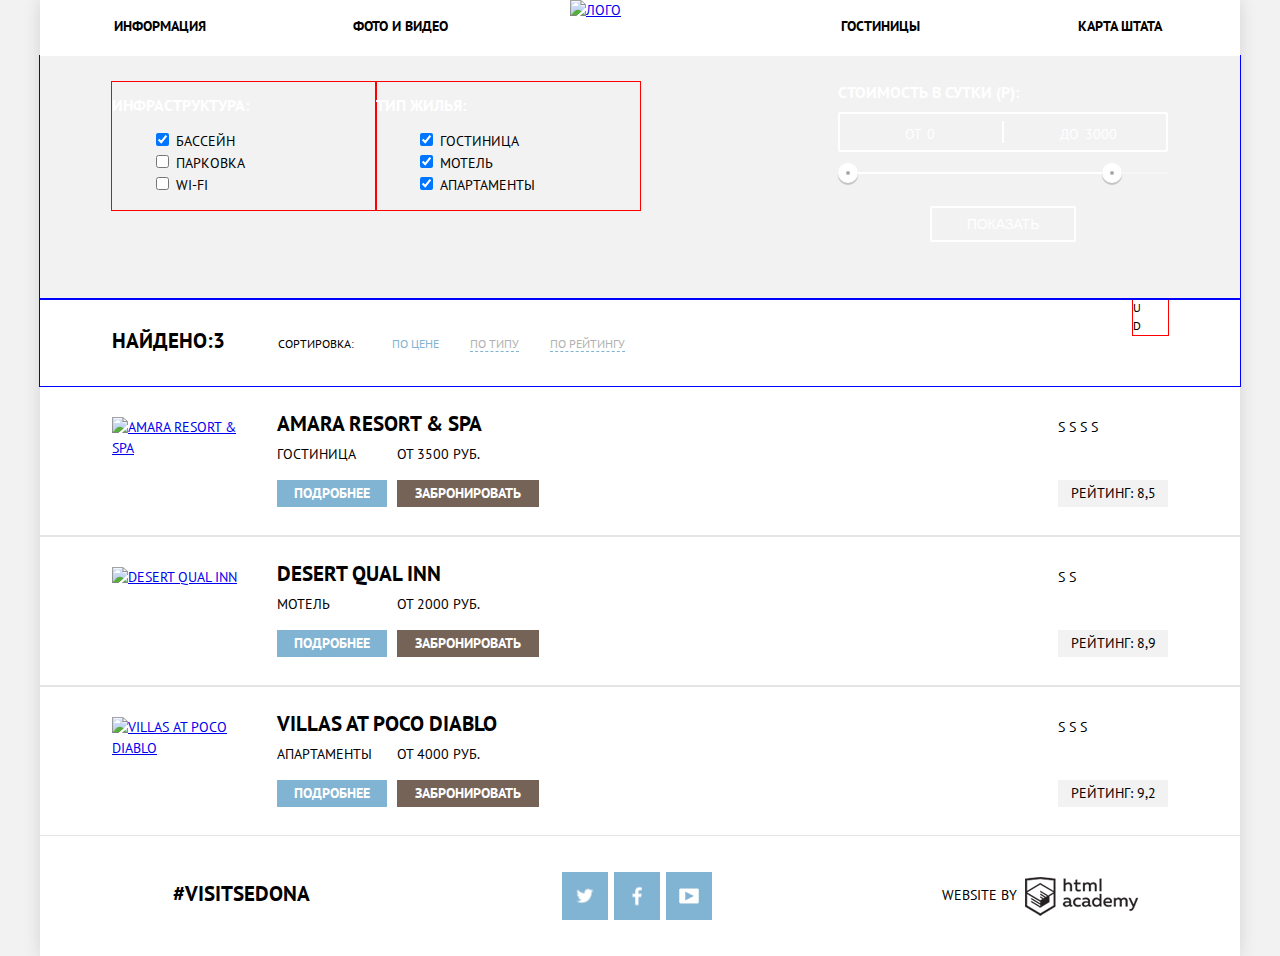
==== commit 3e9cc97b: "Доработка проекта" ====
--- a/catalog.html
+++ b/catalog.html
@@ -30,7 +30,7 @@
             <div class="central-container">
               <form class="form" action="/" method="post">
                 <div class="form-block form-block-left">
-                <h5>Инфраструктура:</h5>
+                <h2>Инфраструктура:</h2>
                 <ul>
                   <li><input id="pool" class="form-item" type="checkbox" name="pool" value="pool" checked>
                   <label for="pool">Бассейн</label></li>
@@ -41,7 +41,7 @@
                 </ul>
               </div>
               <div class="form-block form-block-central">
-                <h5>Тип жилья:</h5>
+                <h2>Тип жилья:</h2>
                 <ul>
                   <li><input id="hotel" class="form-item" type="checkbox" name="hotel" value="hotel" checked>
                   <label for="hotel">Гостиница</label></li>
@@ -74,18 +74,18 @@
 
         <div class="form-results">
           <div class="central-container">
-            <div class="form-results-found"><h6>Найдено:3</h6></div>
+            <div class="form-results-found"><h1>Найдено:3</h1></div>
             <div class="form-results-sort">Сортировка:</div>
             <div class="form-results-ul">
               <ul>
                 <li class="ul-item ul-item-chosen"><a href="/">По цене</a></li>
-                <li class="ul-item"><a href="/">По типу</a></li>
-                <li class="ul-item"><a href="/">По рейтингу</a></li>
+                <li class="ul-item ul-item-regular"><a href="/">По типу</a></li>
+                <li class="ul-item ul-item-regular"><a href="/">По рейтингу</a></li>
               </ul>
             </div>
             <div class="arrows">
-              <div class="arrow-up"><a href="/"></a></div>
-              <div class="arrow-down"><a href="/"></a></div>
+              <div class="arrow-up">u<a href="/"></a></div>
+              <div class="arrow-down">d<a href="/"></a></div>
             </div>
           </div>
         </div>
@@ -99,10 +99,10 @@
                 </a>
               </div>
               <div class="hotel-list-item-info">
-                <h6><a href="/">Amara Resort & Spa</a></h6>
+                <h3><a href="/">Amara Resort & Spa</a></h3>
                 <div class="hotel-list-item-cost">
                   <span>Гостиница</span>
-                  <span>от 3500 руб.</span>
+                  <span class="cost-1">от 3500 руб.</span>
                 </div>
                 <div class="hotel-list-item-buttons">
                   <div class="blue-button">
@@ -115,10 +115,10 @@
               </div>
               <div class="hotel-list-item-rating">
                 <div class="rating-stars">
-                  <span></span>
-                  <span></span>
-                  <span></span>
-                  <span></span>
+                  <span>s</span>
+                  <span>s</span>
+                  <span>s</span>
+                  <span>s</span>
                 </div>
                 <div class="rating-numbers">
                   <span>Рейтинг: 8,5</span>
@@ -135,10 +135,10 @@
                 </a>
               </div>
               <div class="hotel-list-item-info">
-                <h6><a href="/">Desert Qual Inn</a></h6>
+                <h3><a href="/">Desert Qual Inn</a></h3>
                 <div class="hotel-list-item-cost">
                   <span>Мотель</span>
-                  <span>от 2000 руб.</span>
+                  <span class="cost-2">от 2000 руб.</span>
                 </div>
                 <div class="hotel-list-item-buttons">
                   <div class="blue-button">
@@ -151,8 +151,8 @@
               </div>
               <div class="hotel-list-item-rating">
                 <div class="rating-stars">
-                  <span></span>
-                  <span></span>
+                  <span>s</span>
+                  <span>s</span>
                 </div>
                 <div class="rating-numbers">
                   <span>Рейтинг: 8,9</span>
@@ -169,10 +169,10 @@
                 </a>
               </div>
               <div class="hotel-list-item-info">
-                <h6><a href="/">Villas at Poco Diablo</a></h6>
+                <h3><a href="/">Villas at Poco Diablo</a></h3>
                 <div class="hotel-list-item-cost">
                   <span>Апартаменты</span>
-                  <span>от 4000 руб.</span>
+                  <span class="cost-3">от 4000 руб.</span>
                 </div>
                 <div class="hotel-list-item-buttons">
                   <div class="blue-button">
@@ -185,9 +185,9 @@
               </div>
               <div class="hotel-list-item-rating">
                 <div class="rating-stars">
-                  <span></span>
-                  <span></span>
-                  <span></span>
+                  <span>s</span>
+                  <span>s</span>
+                  <span>s</span>
                 </div>
                 <div class="rating-numbers">
                   <span>Рейтинг: 9,2</span>
@@ -199,7 +199,7 @@
       </main>
 
 
-      <footer class="main-footer clearfix">
+      <footer class="main-footer secondary-footer clearfix">
           <div class="footer-item footer-hashtag">
             <span>#Visitsedona</span>
           </div>
--- a/css/style.css
+++ b/css/style.css
@@ -6,6 +6,8 @@
   background-color: #f2f2f2;
   min-width: 1200px;
   text-transform: uppercase;
+  margin: 0;
+  padding: 0;
 }
 
 .clearfix::after {
@@ -50,6 +52,10 @@
   width: 1200px;
   margin-right: auto;
   margin-left: auto;
+}
+
+body > .container {
+  box-shadow: 0 0 15px 0px #d3d3d3;
 }
 
 /*Главная*/
@@ -113,13 +119,44 @@
   display: inline-block;
   position: absolute;
   left: 530px;
+  z-index: 2;
 }
 
 .big-image {
   min-height: 508px;
-  background-image: url(../img/main-photo-complete.jpg);
+  background-image: url(../img/main-photo.jpg);
+  background-position: 0 -57px;
   background-repeat: no-repeat;
-  background-position: 0 -56px;
+  position: relative;
+  text-align: center;
+  z-index: 1;
+}
+
+.big-image::after {
+  content: "";
+  width: 100%;
+  height: 57px;
+  display: block;
+  background-image: url(../img/mask.png);
+  position: absolute;
+  bottom: 0px;
+}
+
+.big-image img {
+  display: block;
+  margin: auto;
+}
+
+.welcome-img {
+  padding-top: 75px;
+}
+
+.sedona-img {
+  padding-top: 51px;
+}
+
+.canyon-img {
+  padding-top: 55px;
 }
 
 .sedona-introduction {
@@ -219,13 +256,28 @@
   vertical-align: top;
 }
 
-.icon {
+.icon-house {
   margin-top: 60px;
 }
 
-.feature-icon h3 {
-  margin: auto;
+.icon-food {
+  margin-top: 61px;
+}
+
+.icon-gift {
+  margin-top: 57px;
+}
+
+.feature-icon-house h3 {
+  margin-top: 22px;
+}
+
+.feature-icon-food h3 {
   margin-top: 23px;
+}
+
+.feature-icon-gift h3 {
+  margin-top: 21px;
 }
 
 .feature-icon p {
@@ -254,10 +306,10 @@
 
 .booking {
   height: 291px;
-  outline: 1px solid red;
   display: inline-block;
   text-align: center;
   background-color: white;
+  position: relative;
 }
 
 .booking-title h2 {
@@ -276,7 +328,7 @@
   background-color: #766357;
   color: ffffff;
   margin: auto;
-  margin-top: 46px;
+  margin-top: 49px;
 }
 
 .booking-button a {
@@ -298,6 +350,9 @@
   background-color: white;
   padding-top: 55px;
   padding-bottom: 55px;
+  position: absolute;
+  left: 316px;
+  z-index: 4;
 }
 
 .input-container {
@@ -312,15 +367,16 @@
   font-size: 14px;
   font-weight: bold;
   background-color: #f2f2f2;
-  border: none;
+  border: 2px solid #f2f2f2;
   position: relative;
 }
 
 .input-container input:hover{
   background-color: #ebebeb;
-}
-
-.input-container input:active{
+  border: 2px solid #ebebeb;
+}
+
+.input-container input:focus{
   background-color: white;
   border: 2px solid #e5e5e5;
 }
@@ -334,20 +390,15 @@
   display: inline-block;
 }
 
-.date-in input {
-  width: 346px;
-  height: 38px;
-  display: inline-block;
-  padding-left: 15px;
-  padding-right: 39px;
-  box-sizing: border-box;
-}
-
-.date-in input::after {
-  content: "";
+.date {
+  position: relative;
+}
+
+.calendar-icon {
+  display: block;
   position: absolute;
   top: 50%;
-  right: 9px;
+  right: 0px;
   transform: translate(-50%, -50%);
   background-image: url(../img/sprite.png);
   background-repeat: no-repeat;
@@ -356,6 +407,27 @@
   background-position: -10px -10px;
 }
 
+.calendar-icon:hover {
+  width: 21px;
+  height: 22px;
+  background-position: -92px -10px;
+}
+
+.calendar-icon:active {
+  width: 21px;
+  height: 22px;
+  background-position: -51px -10px;
+}
+
+.date input {
+  width: 346px;
+  height: 38px;
+  display: inline-block;
+  padding-left: 12px;
+  padding-right: 39px;
+  box-sizing: border-box;
+}
+
 .date-out {
   margin-bottom: 30px;
 }
@@ -365,34 +437,91 @@
   display: inline-block;
 }
 
-.date-out input {
-  width: 346px;
+.adults-quantity {
+  display: inline-block;
+  margin-bottom: 54px;
+}
+
+.adults-quantity label {
+  margin-right: 37px;
+  display: inline-block;
+}
+
+.quantity input {
+  width: 38px;
   height: 38px;
   display: inline-block;
-  padding-left: 15px;
-  padding-right: 39px;
   box-sizing: border-box;
-}
-
-.adults-quantity {
-  display: inline-block;
-  margin-bottom: 54px;
-}
-
-.adults-quantity label {
-  margin-right: 36px;
-  display: inline-block;
-}
-
-.adults-quantity input {
-  width: 114px;
+  text-align: center;
+}
+
+.button {
+  display: inline-block;
+  width: 38px;
   height: 38px;
-  display: inline-block;
-  padding-left: 38px;
-  padding-right: 38px;
-  box-sizing: border-box;
-  margin-right: 46px;
-  text-align: center;
+  background-color: #f2f2f2;
+  border: none;
+  color: #f2f2f2;
+}
+
+.button-minus {
+  margin-right: -4px;
+  position: relative;
+}
+
+.button-minus::after {
+  content: "";
+  position: absolute;
+  top: 50%;
+  right: 8px;
+  transform: translate(-50%, -50%);
+  background-image: url(../img/sprite.png);
+  background-repeat: no-repeat;
+  width: 12px;
+  height: 3px;
+  background-position: -680px -10px;
+}
+
+.button-minus:hover::after {
+  width: 12px;
+  height: 3px;
+  background-position: -744px -10px;
+}
+
+.button-minus:active::after {
+  width: 12px;
+  height: 3px;
+  background-position: -712px -10px;
+}
+
+.button-plus {
+  margin-left: -4px;
+  position: relative;
+}
+
+.button-plus::after {
+  content: "";
+  position: absolute;
+  top: 50%;
+  right: 8px;
+  transform: translate(-50%, -50%);
+  background-image: url(../img/sprite.png);
+  background-repeat: no-repeat;
+  width: 11px;
+  height: 11px;
+  background-position: -776px -10px;
+}
+
+.button-plus:hover::after {
+  width: 11px;
+  height: 11px;
+  background-position: -838px -10px;
+}
+
+.button-plus:active::after {
+  width: 11px;
+  height: 11px;
+  background-position: -807px -10px;
 }
 
 .kids-quantity {
@@ -400,18 +529,9 @@
 }
 
 .kids-quantity label {
-  margin-right: 27px;
-  display: inline-block;
-}
-
-.kids-quantity input {
-  width: 114px;
-  height: 38px;
-  display: inline-block;
-  padding-left: 38px;
-  padding-right: 38px;
-  box-sizing: border-box;
-  text-align: center;
+  margin-right: 22px;
+  margin-left: 52px;
+  display: inline-block;
 }
 
 .form-button input {
@@ -437,14 +557,29 @@
   color: #88b6d1;
 }
 
+.main-footer {
+  position: relative;
+}
+
+.map::after {
+  content: "";
+  display: block;
+  position: absolute;
+  width: 100%;
+  height: 120px;
+  bottom: 0;
+  background-color: rgba(255, 255, 255, 0.8);
+}
+
 .map {
-  min-height: 473px;
+  min-height: 593px;
   background-image: url(../img/map.jpg);
 }
 
-.main-footer {
-  min-height: 120px;
-  background-color: rgba(255, 255, 255, 0.5);
+.footer-item-container {
+  position: absolute;
+  bottom: 0px;
+  z-index: 4;
 }
 
 .footer-item {
@@ -456,12 +591,14 @@
   float: left;
   font-size: 21px;
   font-weight: bold;
-  text-align: center;
 }
 
 .footer-hashtag span {
   display: block;
+  margin: auto;
   margin-top: 47px;
+  width: 135px;
+  cursor: pointer;
 }
 
 .footer-social {
@@ -478,7 +615,7 @@
   background-color: #81b3d2;
   margin-right: 6px;
   position: relative;
-  margin-top: 35px;
+  margin-top: 36px;
 }
 
 .social-btn:hover {
@@ -505,17 +642,34 @@
   background-position: -949px -10px;
 }
 
+.social-btn-tw:active::before {
+  width: 17px;
+  height: 15px;
+  background-position: -986px -10px;
+}
+
 .social-btn-fb::before {
   width: 10px;
   height: 19px;
   background-position: -221px -10px;
 }
 
+.social-btn-fb:active::before {
+  width: 10px;
+  height: 19px;
+  background-position: -251px -10px;
+}
 
 .social-btn-yt::before {
   width: 20px;
   height: 16px;
   background-position: -1023px -10px;
+}
+
+.social-btn-yt:active::before {
+  width: 20px;
+  height: 16px;
+  background-position: -1063px -10px;
 }
 
 .footer-copyright {
@@ -555,10 +709,15 @@
   padding-top: 26px;
 }
 
+.form-container h2 {
+  font-size: 16px;
+  line-height: 21px;
+  color: white;
+}
+
 .central-container {
   width: 1056px;
   margin: auto;
-  outline: 1px solid yellow;
 }
 
 .form-block {
@@ -704,38 +863,73 @@
   min-height: 87px;
   outline: 1px solid blue;
   background-color: white;
+  font-size: 12px;
+  line-height: 18px;
+}
+
+.form-results h1 {
+  margin-top: 29px;
+}
+
+.form-results-sort {
+  margin-left: 50px;
+  margin-right: -5px;
 }
 
 .form-results-ul {
   display: inline-block;
 }
 
+.ul-item {
+  margin-right: 28px;
+  display: inline-block;
+}
+
+.ul-item a {
+  text-decoration: none;
+  border-bottom: 1px dashed #81b3d2;
+  color: #b1b1b1;
+}
+
+.ul-item-chosen a {
+  color: #81b3d2;
+  border: none;
+}
+
+.ul-item-regular a:hover {
+  color: #81b3d2;
+}
+
+.ul-item-regular a:active {
+  color: black;
+  border: none;
+}
+
 .form-results-found {
   display: inline-block;
 }
 
 .form-results-sort {
-  display: inline-block;
-}
-
-.ul-item {
   display: inline-block;
 }
 
 .arrows {
   width: 35px;
   min-height: 10px;
+  outline: 1px solid red;
   float: right;
 }
 
 .hotel-list-item {
   min-height: 150px;
-  outline: 1px solid blue;
   background-color: white;
+  padding-top: 30px;
+  box-sizing: border-box;
+  border-top: 1px solid #e5e5e5;
+  border-bottom: 1px solid #e5e5e5;
 }
 
 .hotel-list-item-img {
-  display: inline-block;
   width: 135px;
   height: 90px;
   float: left;
@@ -747,31 +941,118 @@
   width: 270px;
 }
 
+.hotel-list-item-info h3 {
+  margin-top: 0px;
+  line-height: 14px;
+}
+
+h3 a {
+  text-decoration: none;
+  color: black;
+}
+
+h3 a:hover {
+  color: #81b3d2;
+}
+
+h3 a:active {
+  color: #b2b2b2;
+}
+
 .hotel-list-item-cost {
   display: inline-block;
   float: left;
+  margin-top: -8px;
+}
+
+.cost-1 {
+  margin-left: 38px;
+}
+
+.cost-2 {
+  margin-left: 64px;
+}
+
+.cost-3 {
+  margin-left: 21px;
 }
 
 .hotel-list-item-buttons {
   display: inline-block;
   float: left;
+  margin-top: 15px;
 }
 
 .blue-button {
+  display: inline-block;
+  margin-right: 6px;
+}
+
+.blue-button a {
   display: inline-block;
   width: 110px;
   height: 27px;
-  margin-right: 6px;
+  color: white;
+  background-color: #81b3d2;
+  text-align: center;
+  font-weight: bold;
+  line-height: 27px;
+  vertical-align: middle;
+  text-decoration: none;
+}
+
+.blue-button a:hover {
+  background-color: #669ec0;
+}
+
+.blue-button a:active {
+  color: #88b6d1;
+  background-color: #5496bd;
 }
 
 .brown-button {
+  display: inline-block;
+}
+
+.brown-button a {
   display: inline-block;
   width: 142px;
   height: 27px;
+  color: white;
+  background-color: #766357;
+  text-align: center;
+  font-weight: bold;
+  line-height: 27px;
+  vertical-align: middle;
+  text-decoration: none;
+}
+
+.brown-button a:hover {
+  background-color: #604e43;
+}
+
+.brown-button a:active {
+  color: #81746d;
+  background-color: #503e33;
 }
 
 .hotel-list-item-rating {
   float: right;
+}
+
+.rating-numbers {
+  display: inline-block;
+  width: 110px;
+  height: 27px;
+  background-color: #f2f2f2;
+  text-align: center;
+  line-height: 27px;
+  vertical-align: middle;
+  margin-top: 42px;
+}
+
+.secondary-footer {
+  background-color: white;
 }
 
 /*Спрайт*/
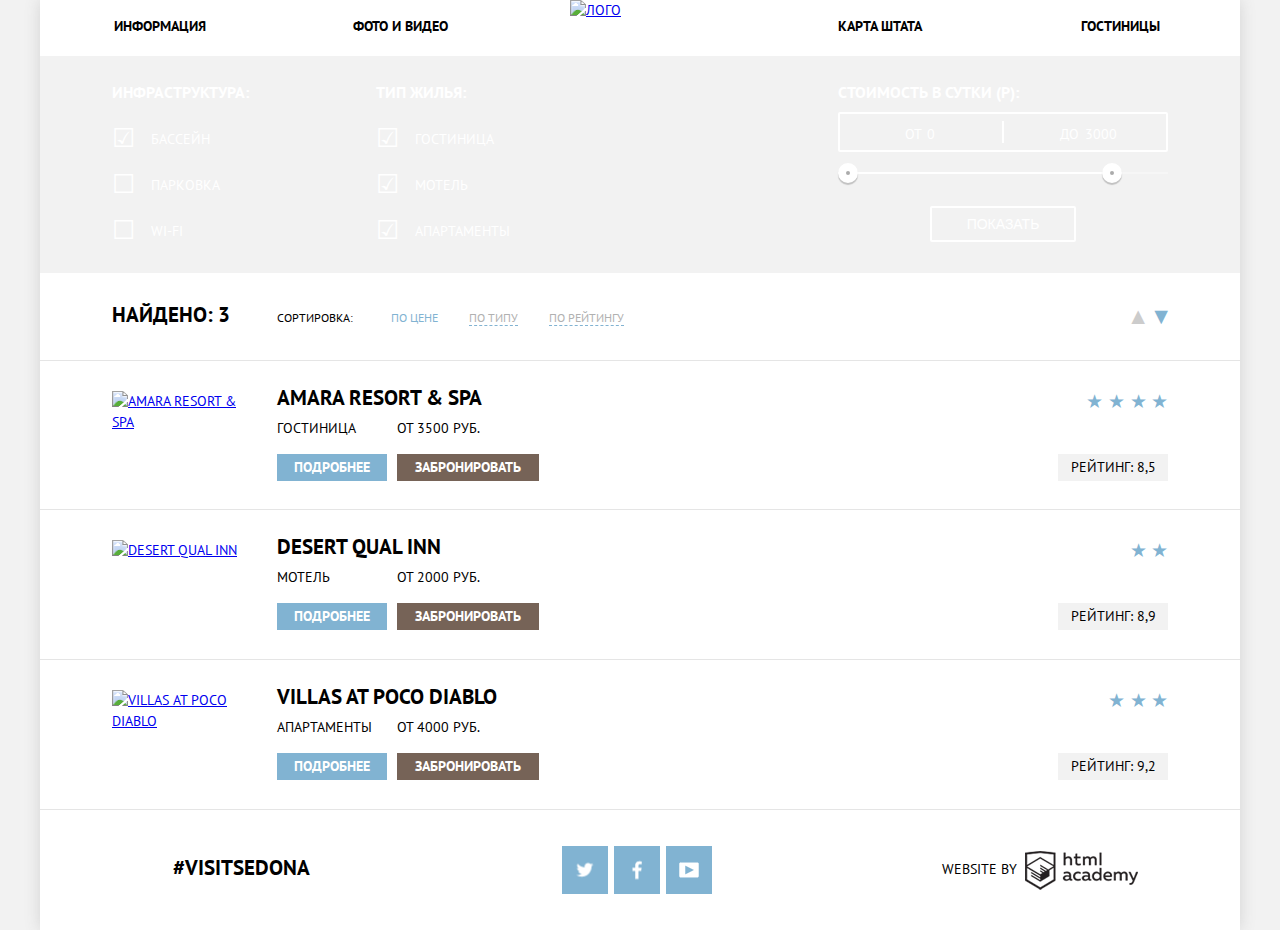
==== commit d31c8be2: "Доработка проекта" ====
--- a/catalog.html
+++ b/catalog.html
@@ -15,8 +15,8 @@
             <ul class="navigation-menu">
               <li class="navigation-menu-item navigation-menu-information"><a href="/">Информация</a></li>
               <li class="navigation-menu-item navigation-menu-photo"><a href="/">Фото и видео</a></li>
+              <li class="navigation-menu-item navigation-menu-hotels"><a href="/">Гостиницы</a></li>
               <li class="navigation-menu-item navigation-menu-map"><a href="/">Карта штата</a></li>
-              <li class="navigation-menu-item navigation-menu-hotels"><a href="/">Гостиницы</a></li>
             </ul>
           </div>
           <div class="logo">
@@ -74,7 +74,7 @@
 
         <div class="form-results">
           <div class="central-container">
-            <div class="form-results-found"><h1>Найдено:3</h1></div>
+            <div class="form-results-found"><h1>Найдено: 3</h1></div>
             <div class="form-results-sort">Сортировка:</div>
             <div class="form-results-ul">
               <ul>
@@ -83,10 +83,8 @@
                 <li class="ul-item ul-item-regular"><a href="/">По рейтингу</a></li>
               </ul>
             </div>
-            <div class="arrows">
-              <div class="arrow-up">u<a href="/"></a></div>
-              <div class="arrow-down">d<a href="/"></a></div>
-            </div>
+            <a href="/" class="arrows arrow-down"><span class="icon-down-dir"></span></a>
+            <a href="/" class="arrows arrow-up"><span class="icon-up-dir"></span></a>
           </div>
         </div>
 
@@ -94,9 +92,7 @@
           <div class="hotel-list-item">
             <div class="central-container">
               <div class="hotel-list-item-img">
-                <a href="/">
-                  <img src="img/amara.jpg" width="135" height="90" alt="Amara Resort & Spa">
-                </a>
+                <a href="/"><img src="img/amara.jpg" width="135" height="90" alt="Amara Resort & Spa"></a>
               </div>
               <div class="hotel-list-item-info">
                 <h3><a href="/">Amara Resort & Spa</a></h3>
@@ -115,10 +111,10 @@
               </div>
               <div class="hotel-list-item-rating">
                 <div class="rating-stars">
-                  <span>s</span>
-                  <span>s</span>
-                  <span>s</span>
-                  <span>s</span>
+                  <span class="icon-star"></span>
+                  <span class="icon-star"></span>
+                  <span class="icon-star"></span>
+                  <span class="icon-star"></span>
                 </div>
                 <div class="rating-numbers">
                   <span>Рейтинг: 8,5</span>
@@ -151,8 +147,8 @@
               </div>
               <div class="hotel-list-item-rating">
                 <div class="rating-stars">
-                  <span>s</span>
-                  <span>s</span>
+                  <span class="icon-star"></span>
+                  <span class="icon-star"></span>
                 </div>
                 <div class="rating-numbers">
                   <span>Рейтинг: 8,9</span>
@@ -185,9 +181,9 @@
               </div>
               <div class="hotel-list-item-rating">
                 <div class="rating-stars">
-                  <span>s</span>
-                  <span>s</span>
-                  <span>s</span>
+                  <span class="icon-star"></span>
+                  <span class="icon-star"></span>
+                  <span class="icon-star"></span>
                 </div>
                 <div class="rating-numbers">
                   <span>Рейтинг: 9,2</span>
--- a/css/style.css
+++ b/css/style.css
@@ -101,7 +101,6 @@
 .navigation-menu a {
   text-decoration: none;
   color: black;
-  vertical-align: middle;
   line-height: 52px;
 }
 
@@ -253,7 +252,6 @@
   display: inline-block;
   font-size: 14px;
   text-align: center;
-  vertical-align: top;
 }
 
 .icon-house {
@@ -326,9 +324,18 @@
   width: 568px;
   height: 86px;
   background-color: #766357;
-  color: ffffff;
+  color: #ffffff;
   margin: auto;
   margin-top: 49px;
+}
+
+.booking-button a:hover {
+  background-color: #604e43;
+}
+
+.booking-button a:active {
+  background-color: #503e33;
+  color: #7b6d65;
 }
 
 .booking-button a {
@@ -336,9 +343,9 @@
   text-decoration: none;
   font-size: 21px;
   line-height: 86px;
+  width: 100%;
   font-weight: bold;
   color: white;
-  vertical-align: middle;
 }
 
 .form-window {
@@ -353,6 +360,11 @@
   position: absolute;
   left: 316px;
   z-index: 4;
+  display: none;
+}
+
+.form-window-show {
+  display: block;
 }
 
 .input-container {
@@ -539,11 +551,10 @@
   font-weight: bold;
   width: 458px;
   height: 58px;
-  vertical-align: middle;
   color: white;
   font-family: PT Sans, Arial, sans-serif;
   text-transform: uppercase;
-  background-color: 81b3d2;
+  background-color: #81b3d2;
   border: none;
   cursor: pointer;
 }
@@ -609,7 +620,6 @@
 
 .social-btn {
   display: inline-block;
-  vertical-align: top;
   width: 46px;
   height: 48px;
   background-color: #81b3d2;
@@ -703,16 +713,17 @@
 /*Отели*/
 .form-container {
   min-height: 217px;
-  outline: 1px solid blue;
   background-image: url(../img/filter-background.jpg);
   background-repeat: no-repeat;
   padding-top: 26px;
+  box-sizing: border-box;
 }
 
 .form-container h2 {
   font-size: 16px;
   line-height: 21px;
   color: white;
+  margin-top: 0px;
 }
 
 .central-container {
@@ -722,7 +733,43 @@
 
 .form-block {
   width: 25%;
-  outline: 1px solid red;
+}
+
+.form-block ul {
+  padding: 0;
+}
+
+.form-block li {
+  margin-top: 26px;
+}
+
+.form-block input[type="checkbox"] {
+  display: none;
+}
+
+.form-block input[type="checkbox"] + label {
+  display: block;
+  margin: 10px 0;
+  line-height: 20px;
+  padding-left: 39px;
+  position: relative;
+  cursor: pointer;
+  color: white;
+}
+
+.form-block input[type="checkbox"] + label::before {
+  content: "\2610";
+  font-family: "symbols-sedona";
+  position: absolute;
+  top: 0;
+  left: 0;
+  width: 10px;
+  height: 10px;
+  font-size: 26px;
+}
+
+.form-block input[type="checkbox"]:checked + label::before {
+  content: "\2611";
 }
 
 .form li {
@@ -842,7 +889,6 @@
   display: block;
   margin: 0 auto;
   padding: 6px 35px;
-
   font-size: 14px;
   line-height: 20px;
   color: #ffffff;
@@ -861,7 +907,6 @@
 
 .form-results {
   min-height: 87px;
-  outline: 1px solid blue;
   background-color: white;
   font-size: 12px;
   line-height: 18px;
@@ -872,7 +917,7 @@
 }
 
 .form-results-sort {
-  margin-left: 50px;
+  margin-left: 44px;
   margin-right: -5px;
 }
 
@@ -914,10 +959,27 @@
 }
 
 .arrows {
-  width: 35px;
+  width: 23px;
   min-height: 10px;
-  outline: 1px solid red;
+  font-size: 23px;
   float: right;
+  margin-top: 32px;
+}
+
+.arrow-up {
+  color: #cccccc;
+}
+
+.arrow-up:hover {
+  color: black;
+}
+
+.arrow-up:active {
+  color: #81b3d2;
+}
+
+.arrow-down {
+  color: #81b3d2;
 }
 
 .hotel-list-item {
@@ -925,8 +987,11 @@
   background-color: white;
   padding-top: 30px;
   box-sizing: border-box;
+  border-bottom: 1px solid #e5e5e5;
+}
+
+.hotel-list-item:nth-child(1) {
   border-top: 1px solid #e5e5e5;
-  border-bottom: 1px solid #e5e5e5;
 }
 
 .hotel-list-item-img {
@@ -997,7 +1062,6 @@
   text-align: center;
   font-weight: bold;
   line-height: 27px;
-  vertical-align: middle;
   text-decoration: none;
 }
 
@@ -1023,7 +1087,6 @@
   text-align: center;
   font-weight: bold;
   line-height: 27px;
-  vertical-align: middle;
   text-decoration: none;
 }
 
@@ -1040,6 +1103,17 @@
   float: right;
 }
 
+.rating-stars {
+  text-align: right;
+  color: #81b3d2;
+  font-size: 19px;
+  margin-right: -5px;
+}
+
+.icon-star {
+  margin-left: -10px;
+}
+
 .rating-numbers {
   display: inline-block;
   width: 110px;
@@ -1047,7 +1121,6 @@
   background-color: #f2f2f2;
   text-align: center;
   line-height: 27px;
-  vertical-align: middle;
   margin-top: 42px;
 }
 
@@ -1194,3 +1267,45 @@
     height: 16px;
     background-position: -1063px -10px;
 }
+
+/*Иконочный шрифт*/
+
+@font-face {
+  font-weight: normal;
+  font-style: normal;
+
+  font-family: "symbols-sedona";
+  src: url("../fonts/symbols-sedona.woff") format("woff"),
+       url("../fonts/symbols-sedona.woff2") format("woff2");
+}
+
+[class^="icon-"]::before,
+[class*=" icon-"]::before {
+  display: inline-block;
+  width: 1em;
+  margin-right: 0.2em;
+  margin-left: 0.2em;
+
+  font-weight: normal;
+  line-height: 1em;
+  font-family: "symbols-sedona";
+  text-align: center;
+  text-transform: none;
+  text-decoration: inherit;
+  font-style: normal;
+  font-variant: normal;
+
+  speak: none;
+}
+
+.icon-facebook::before { content: "\66"; } /* "f" */
+.icon-twitter::before { content: "\74"; } /* "t" */
+.icon-up-dir::before { content: "\25b2"; } /* "▲" */
+.icon-down-dir::before { content: "\25bc"; } /* "▼" */
+.icon-star::before { content: "\2605"; } /* "★" */
+.icon-check-off::before { content: "\2610"; } /* "☐" */
+.icon-check-on::before { content: "\2611"; } /* "☑" */
+.icon-calendar::before { content: "\e800"; } /* "" */
+.icon-plus::before { content: "\e801"; } /* "" */
+.icon-minus::before { content: "\e802"; } /* "" */
+.icon-youtube::before { content: "\f39e"; } /* "" */
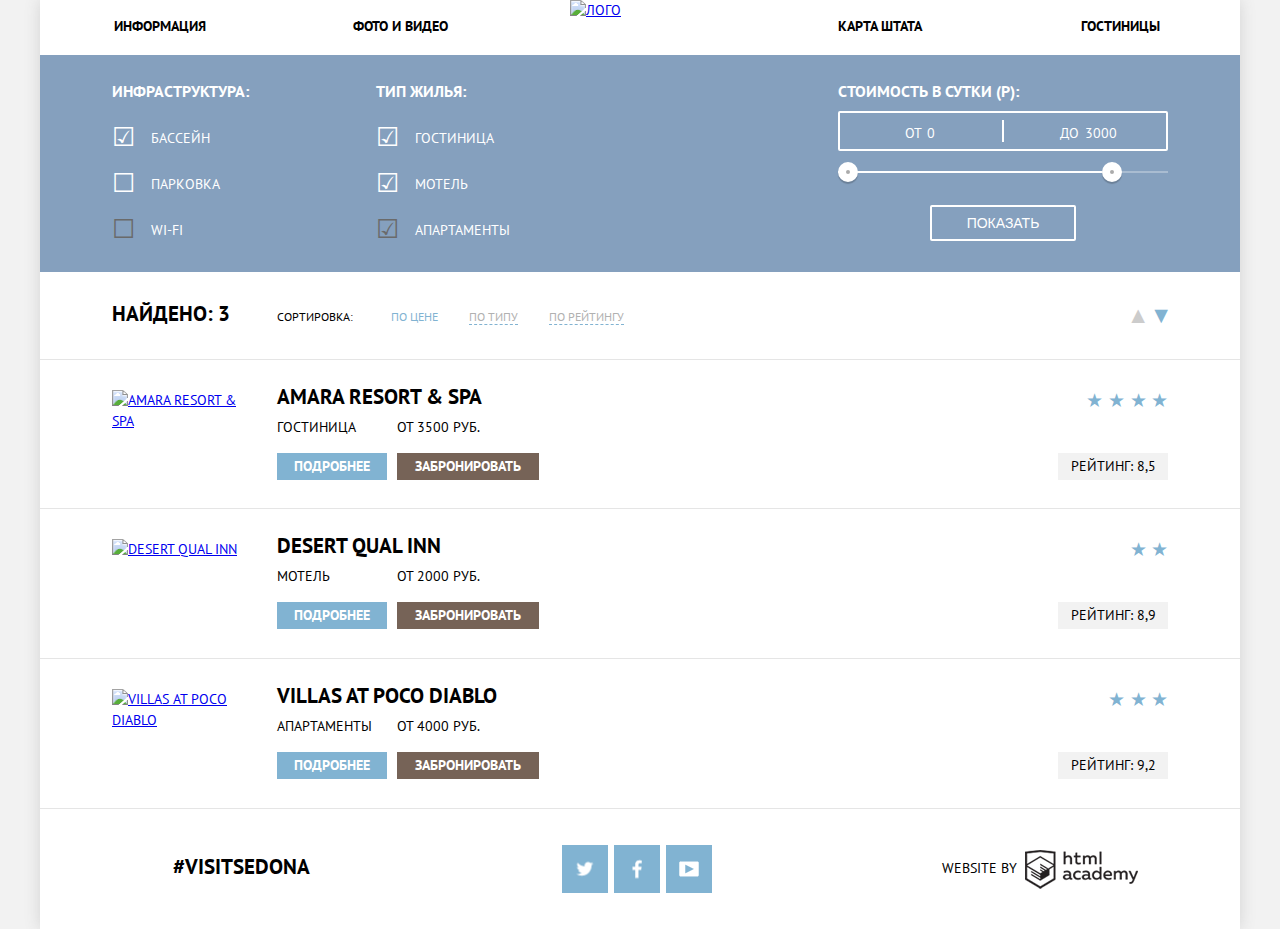
==== commit 1a7a4432: "Доработка проекта" ====
--- a/catalog.html
+++ b/catalog.html
@@ -2,7 +2,7 @@
 <html lang="ru">
   <head>
     <meta charset="utf-8">
-    <title>Sedona Hotels</title>
+    <title>Sedona - Hotels</title>
     <link href="https://fonts.googleapis.com/css?family=PT+Sans:400,700&subset=cyrillic" rel="stylesheet">
     <link href="css/style.css" rel="stylesheet">
   </head>
@@ -13,10 +13,10 @@
       <header class="main-header clearfix">
           <div class="navigation">
             <ul class="navigation-menu">
-              <li class="navigation-menu-item navigation-menu-information"><a href="/">Информация</a></li>
-              <li class="navigation-menu-item navigation-menu-photo"><a href="/">Фото и видео</a></li>
-              <li class="navigation-menu-item navigation-menu-hotels"><a href="/">Гостиницы</a></li>
-              <li class="navigation-menu-item navigation-menu-map"><a href="/">Карта штата</a></li>
+              <li class="navigation-menu-item"><a href="/">Информация</a></li>
+              <li class="navigation-menu-item"><a href="/">Фото и видео</a></li>
+              <li class="navigation-menu-item"><a href="/">Карта штата</a></li>
+              <li class="navigation-menu-item"><a href="/">Гостиницы</a></li>
             </ul>
           </div>
           <div class="logo">
@@ -36,7 +36,7 @@
                   <label for="pool">Бассейн</label></li>
                   <li><input id="parking" class="form-item" type="checkbox" name="parking" value="parking">
                   <label for="parking">Парковка</label></li>
-                  <li><input id="wi-fi" class="form-item" type="checkbox" name="wi-fi" value="wi-fi">
+                  <li><input id="wi-fi" class="form-item" type="checkbox" name="wi-fi" value="wi-fi" disabled>
                   <label for="wi-fi">Wi-Fi</label></li>
                 </ul>
               </div>
@@ -47,7 +47,7 @@
                   <label for="hotel">Гостиница</label></li>
                   <li><input id="motel" class="form-item" type="checkbox" name="motel" value="motel" checked>
                   <label for="motel">Мотель</label></li>
-                  <li><input id="appartments" class="form-item" type="checkbox" name="appartments" value="appartments" checked>
+                  <li><input id="appartments" class="form-item" type="checkbox" name="appartments" value="appartments" checked disabled>
                   <label for="appartments">Апартаменты</label></li>
                 </ul>
               </div>
@@ -97,8 +97,8 @@
               <div class="hotel-list-item-info">
                 <h3><a href="/">Amara Resort & Spa</a></h3>
                 <div class="hotel-list-item-cost">
-                  <span>Гостиница</span>
-                  <span class="cost-1">от 3500 руб.</span>
+                  <span class="house-type">Гостиница</span>
+                  <span>от 3500 руб.</span>
                 </div>
                 <div class="hotel-list-item-buttons">
                   <div class="blue-button">
@@ -133,8 +133,8 @@
               <div class="hotel-list-item-info">
                 <h3><a href="/">Desert Qual Inn</a></h3>
                 <div class="hotel-list-item-cost">
-                  <span>Мотель</span>
-                  <span class="cost-2">от 2000 руб.</span>
+                  <span class="house-type">Мотель</span>
+                  <span>от 2000 руб.</span>
                 </div>
                 <div class="hotel-list-item-buttons">
                   <div class="blue-button">
@@ -167,8 +167,8 @@
               <div class="hotel-list-item-info">
                 <h3><a href="/">Villas at Poco Diablo</a></h3>
                 <div class="hotel-list-item-cost">
-                  <span>Апартаменты</span>
-                  <span class="cost-3">от 4000 руб.</span>
+                  <span class="house-type">Апартаменты</span>
+                  <span>от 4000 руб.</span>
                 </div>
                 <div class="hotel-list-item-buttons">
                   <div class="blue-button">
--- a/css/style.css
+++ b/css/style.css
@@ -70,8 +70,8 @@
 }
 
 .navigation-menu-item {
-  width: 240px;
-  height: 56px;
+  float: left;
+  width: 20%;
   background-color: white;
   font-family: PT Sans, Arial, sans-serif;
   font-size: 14px;
@@ -80,28 +80,17 @@
   text-decoration: none;
   list-style: none;
   text-align: center;
-}
-
-.navigation-menu-information {
-  float: left;
-}
-
-.navigation-menu-photo {
-  float: left;
-}
-
-.navigation-menu-hotels {
-  float: right;
-}
-
-.navigation-menu-map {
-  float: right;
+  padding-top: 16px;
+  padding-bottom: 18px;
+}
+
+.navigation-menu-item:nth-child(2) {
+  margin-right: 20%;
 }
 
 .navigation-menu a {
   text-decoration: none;
   color: black;
-  line-height: 52px;
 }
 
 .navigation-menu a:hover {
@@ -124,11 +113,13 @@
 .big-image {
   min-height: 508px;
   background-image: url(../img/main-photo.jpg);
+  background-color: #e4f1fa;
   background-position: 0 -57px;
   background-repeat: no-repeat;
   position: relative;
-  text-align: center;
   z-index: 1;
+  padding-top: 76px;
+  box-sizing: border-box;
 }
 
 .big-image::after {
@@ -143,19 +134,16 @@
 
 .big-image img {
   display: block;
-  margin: auto;
-}
-
-.welcome-img {
-  padding-top: 75px;
+  margin-left: auto;
+  margin-right: auto;
 }
 
 .sedona-img {
-  padding-top: 51px;
+  margin-top: 52px;
 }
 
 .canyon-img {
-  padding-top: 55px;
+  margin-top: 55px;
 }
 
 .sedona-introduction {
@@ -714,6 +702,7 @@
 .form-container {
   min-height: 217px;
   background-image: url(../img/filter-background.jpg);
+  background-color: #85a0be;
   background-repeat: no-repeat;
   padding-top: 26px;
   box-sizing: border-box;
@@ -766,6 +755,10 @@
   width: 10px;
   height: 10px;
   font-size: 26px;
+}
+
+.form-block input[type="checkbox"]:disabled + label::before {
+  color: #6a6a6a;
 }
 
 .form-block input[type="checkbox"]:checked + label::before {
@@ -1030,16 +1023,10 @@
   margin-top: -8px;
 }
 
-.cost-1 {
-  margin-left: 38px;
-}
-
-.cost-2 {
-  margin-left: 64px;
-}
-
-.cost-3 {
-  margin-left: 21px;
+.house-type {
+  display: inline-block;
+  width: 110px;
+  margin-right: 6px;
 }
 
 .hotel-list-item-buttons {
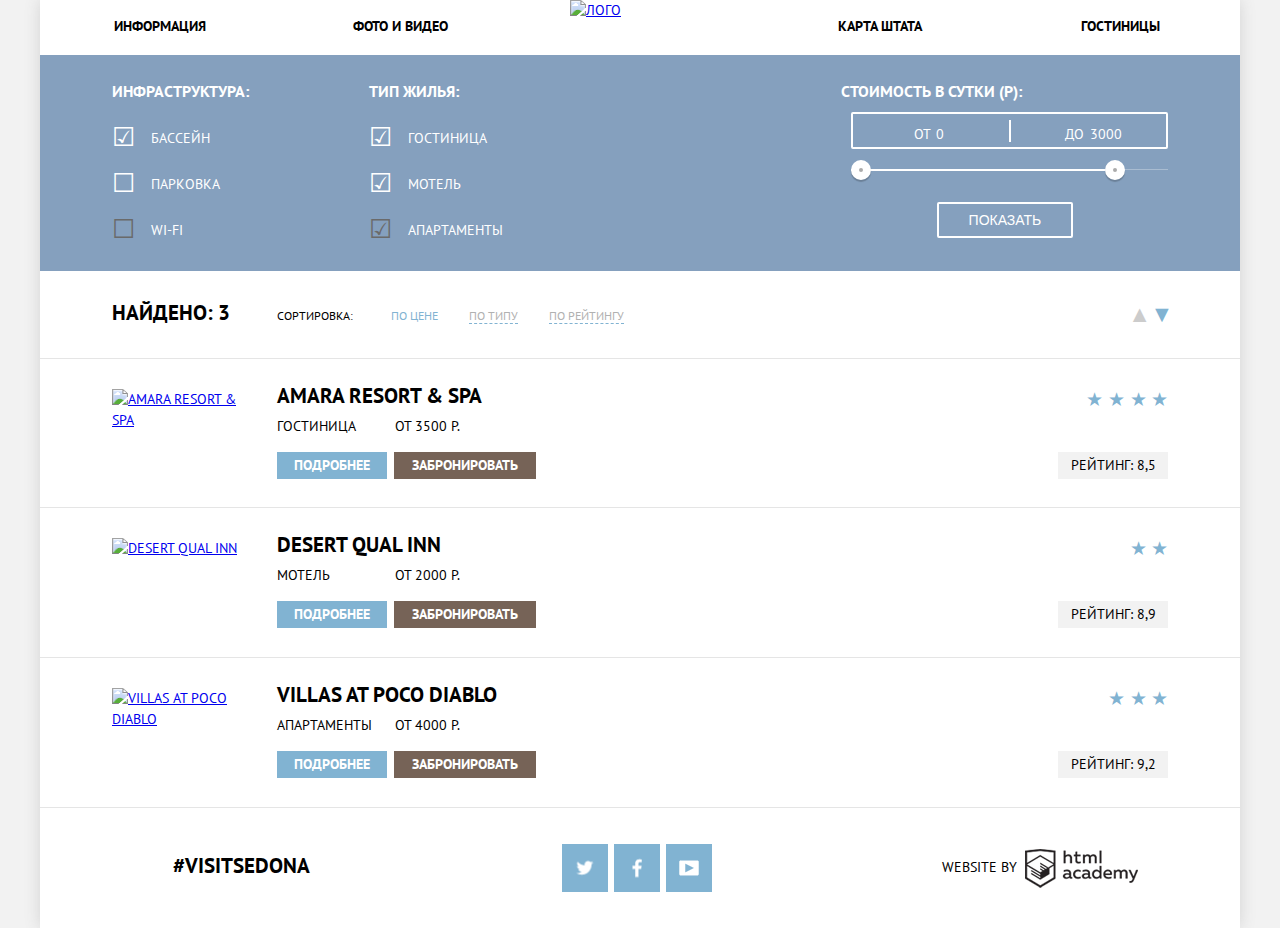
==== commit 30530829: "Доработка" ====
--- a/catalog.html
+++ b/catalog.html
@@ -11,25 +11,25 @@
   <body>
     <div class="container">
       <header class="main-header clearfix">
-          <div class="navigation">
-            <ul class="navigation-menu">
-              <li class="navigation-menu-item"><a href="/">Информация</a></li>
-              <li class="navigation-menu-item"><a href="/">Фото и видео</a></li>
-              <li class="navigation-menu-item"><a href="/">Карта штата</a></li>
-              <li class="navigation-menu-item"><a href="/">Гостиницы</a></li>
-            </ul>
-          </div>
-          <div class="logo">
-            <a href="index.html"><img src="img/logo-combined.png" alt="Лого"></a>
-          </div>
+        <div class="navigation">
+          <ul class="navigation-menu">
+            <li class="navigation-menu-item"><a href="/">Информация</a></li>
+            <li class="navigation-menu-item"><a href="/">Фото и видео</a></li>
+            <li class="navigation-menu-item"><a href="/">Карта штата</a></li>
+            <li class="navigation-menu-item"><a href="/">Гостиницы</a></li>
+          </ul>
+        </div>
+        <div class="logo">
+          <a href="index.html"><img src="img/logo-combined.png" alt="Лого" width="138" height="70"></a>
+        </div>
       </header>
 
 
       <main>
-        <div class="form-container container">
-            <div class="central-container">
-              <form class="form" action="/" method="post">
-                <div class="form-block form-block-left">
+        <div class="form-container container clearfix">
+          <div class="central-container">
+            <form class="form" action="/" method="post">
+              <div class="form-block form-block-left">
                 <h2>Инфраструктура:</h2>
                 <ul>
                   <li><input id="pool" class="form-item" type="checkbox" name="pool" value="pool" checked>
@@ -83,8 +83,10 @@
                 <li class="ul-item ul-item-regular"><a href="/">По рейтингу</a></li>
               </ul>
             </div>
-            <a href="/" class="arrows arrow-down"><span class="icon-down-dir"></span></a>
-            <a href="/" class="arrows arrow-up"><span class="icon-up-dir"></span></a>
+            <div class="arrows">
+              <a href="/" class="arrow-up"><span class="icon-up-dir"></span></a>
+              <a href="/" class="arrow-down"><span class="icon-down-dir"></span></a>
+            </div>
           </div>
         </div>
 
@@ -92,21 +94,17 @@
           <div class="hotel-list-item">
             <div class="central-container">
               <div class="hotel-list-item-img">
-                <a href="/"><img src="img/amara.jpg" width="135" height="90" alt="Amara Resort & Spa"></a>
+                <a href="/"><img src="img/amara.jpg" alt="Amara Resort & Spa" width="135" height="90"></a>
               </div>
               <div class="hotel-list-item-info">
                 <h3><a href="/">Amara Resort & Spa</a></h3>
                 <div class="hotel-list-item-cost">
                   <span class="house-type">Гостиница</span>
-                  <span>от 3500 руб.</span>
+                  <span>от 3500 р.</span>
                 </div>
                 <div class="hotel-list-item-buttons">
-                  <div class="blue-button">
-                    <a href="/">Подробнее</a>
-                  </div>
-                  <div class="brown-button">
-                    <a href="/">Забронировать</a>
-                  </div>
+                    <a class="blue-button" href="/">Подробнее</a>
+                    <a class="brown-button" href="/">Забронировать</a>
                 </div>
               </div>
               <div class="hotel-list-item-rating">
@@ -118,6 +116,34 @@
                 </div>
                 <div class="rating-numbers">
                   <span>Рейтинг: 8,5</span>
+                </div>
+              </div>
+            </div>
+          </div>
+
+          <div class="hotel-list-item">
+            <div class="central-container">
+              <div class="hotel-list-item-img">
+                <a href="/"><img src="img/desert.jpg" alt="Desert Qual Inn" width="135" height="90"></a>
+              </div>
+              <div class="hotel-list-item-info">
+                <h3><a href="/">Desert Qual Inn</a></h3>
+                <div class="hotel-list-item-cost">
+                  <span class="house-type">Мотель</span>
+                  <span>от 2000 р.</span>
+                </div>
+                <div class="hotel-list-item-buttons">
+                    <a class="blue-button" href="/">Подробнее</a>
+                    <a class="brown-button" href="/">Забронировать</a>
+                </div>
+              </div>
+              <div class="hotel-list-item-rating">
+                <div class="rating-stars">
+                  <span class="icon-star"></span>
+                  <span class="icon-star"></span>
+                </div>
+                <div class="rating-numbers">
+                  <span>Рейтинг: 8,9</span>
                 </div>
               </div>
             </div>
@@ -127,56 +153,18 @@
             <div class="central-container">
               <div class="hotel-list-item-img">
                 <a href="/">
-                  <img src="img/desert.jpg" width="135" height="90" alt="Desert Qual Inn">
-                </a>
-              </div>
-              <div class="hotel-list-item-info">
-                <h3><a href="/">Desert Qual Inn</a></h3>
-                <div class="hotel-list-item-cost">
-                  <span class="house-type">Мотель</span>
-                  <span>от 2000 руб.</span>
-                </div>
-                <div class="hotel-list-item-buttons">
-                  <div class="blue-button">
-                    <a href="/">Подробнее</a>
-                  </div>
-                  <div class="brown-button">
-                    <a href="/">Забронировать</a>
-                  </div>
-                </div>
-              </div>
-              <div class="hotel-list-item-rating">
-                <div class="rating-stars">
-                  <span class="icon-star"></span>
-                  <span class="icon-star"></span>
-                </div>
-                <div class="rating-numbers">
-                  <span>Рейтинг: 8,9</span>
-                </div>
-              </div>
-            </div>
-          </div>
-
-          <div class="hotel-list-item">
-            <div class="central-container">
-              <div class="hotel-list-item-img">
-                <a href="/">
-                  <img src="img/villas.jpg" width="135" height="90" alt="Villas at Poco Diablo">
+                  <img src="img/villas.jpg" alt="Villas at Poco Diablo" width="135" height="90">
                 </a>
               </div>
               <div class="hotel-list-item-info">
                 <h3><a href="/">Villas at Poco Diablo</a></h3>
                 <div class="hotel-list-item-cost">
                   <span class="house-type">Апартаменты</span>
-                  <span>от 4000 руб.</span>
+                  <span>от 4000 р.</span>
                 </div>
                 <div class="hotel-list-item-buttons">
-                  <div class="blue-button">
-                    <a href="/">Подробнее</a>
-                  </div>
-                  <div class="brown-button">
-                    <a href="/">Забронировать</a>
-                  </div>
+                    <a class="blue-button" href="/">Подробнее</a>
+                    <a class="brown-button" href="/">Забронировать</a>
                 </div>
               </div>
               <div class="hotel-list-item-rating">
--- a/css/style.css
+++ b/css/style.css
@@ -154,7 +154,7 @@
 }
 
 .sedona-introduction h1 {
-  margin-top: 57px;
+  margin-top: 60px;
 }
 
 .sedona-introduction span {
@@ -163,7 +163,7 @@
   line-height: 26px;
   color: black;
   display: inline-block;
-  margin-top: 12px;
+  margin-top: 13px;
 }
 
 .feature h3 {
@@ -180,7 +180,7 @@
 .feature span {
   display: inline-block;
   margin: auto;
-  margin-top: 21px;
+  margin-top: 25px;
 }
 
 .feature-img-block {
@@ -269,7 +269,7 @@
 .feature-icon p {
   width: 285px;
   margin: auto;
-  margin-top: 23px;
+  margin-top: 25px;
 }
 
 .features-second-block {
@@ -300,7 +300,7 @@
 
 .booking-title h2 {
   margin-top: 56px;
-  margin-bottom: 31px;
+  margin-bottom: 32px;
 }
 
 .booking-title span {
@@ -700,11 +700,12 @@
 
 /*Отели*/
 .form-container {
-  min-height: 217px;
   background-image: url(../img/filter-background.jpg);
+  background-position: 0% 16%;
   background-color: #85a0be;
   background-repeat: no-repeat;
   padding-top: 26px;
+  padding-bottom: 17px;
   box-sizing: border-box;
 }
 
@@ -775,6 +776,7 @@
 
 .form-block-central {
   float: left;
+  margin-left: -7px;
 }
 
 .form-block-right {
@@ -782,13 +784,14 @@
 }
 
 .filter-range {
-  width: 330px;
+  width: 317px;
   color: #ffffff;
   text-transform: uppercase;
 }
 
 .filter-range-title {
   margin-bottom: 9px;
+  margin-left: -10px;
   font-weight: 600;
   font-size: 16px;
   line-height: 21px;
@@ -796,11 +799,13 @@
 
 .price-controls {
   position: relative;
-  height: 36px;
+  height: 30px;
   margin-bottom: 20px;
   font-size: 0;
+  margin-top: 10px;
   border: 2px solid #ffffff;
   border-radius: 2px;
+  padding-bottom: 3px;
 }
 
 .price-controls::after {
@@ -825,7 +830,7 @@
 .price-controls .min-price,
 .price-controls .max-price {
   width: 90px;
-  padding-left: 65px;
+  padding-left: 61px;
 }
 
 .price-controls input {
@@ -844,7 +849,7 @@
 }
 
 .range-controls .scale {
-  height: 2px;
+  height: 1px;
   background: rgba(255, 255, 255, 0.3);
 }
 
@@ -880,8 +885,8 @@
 
 .btn-transparent {
   display: block;
-  margin: 0 auto;
-  padding: 6px 35px;
+  margin: 0 27%;
+  padding: 6px 30px;
   font-size: 14px;
   line-height: 20px;
   color: #ffffff;
@@ -952,8 +957,6 @@
 }
 
 .arrows {
-  width: 23px;
-  min-height: 10px;
   font-size: 23px;
   float: right;
   margin-top: 32px;
@@ -961,6 +964,7 @@
 
 .arrow-up {
   color: #cccccc;
+  display: inline-block;
 }
 
 .arrow-up:hover {
@@ -973,6 +977,9 @@
 
 .arrow-down {
   color: #81b3d2;
+  display: inline-block;
+  margin-right: -10px;
+  margin-left: -16px;
 }
 
 .hotel-list-item {
@@ -1026,7 +1033,7 @@
 .house-type {
   display: inline-block;
   width: 110px;
-  margin-right: 6px;
+  margin-right: 4px;
 }
 
 .hotel-list-item-buttons {
@@ -1036,11 +1043,6 @@
 }
 
 .blue-button {
-  display: inline-block;
-  margin-right: 6px;
-}
-
-.blue-button a {
   display: inline-block;
   width: 110px;
   height: 27px;
@@ -1050,22 +1052,19 @@
   font-weight: bold;
   line-height: 27px;
   text-decoration: none;
-}
-
-.blue-button a:hover {
+  margin-right: 3px;
+}
+
+.blue-button:hover {
   background-color: #669ec0;
 }
 
-.blue-button a:active {
+.blue-button:active {
   color: #88b6d1;
   background-color: #5496bd;
 }
 
 .brown-button {
-  display: inline-block;
-}
-
-.brown-button a {
   display: inline-block;
   width: 142px;
   height: 27px;
@@ -1077,11 +1076,11 @@
   text-decoration: none;
 }
 
-.brown-button a:hover {
+.brown-button:hover {
   background-color: #604e43;
 }
 
-.brown-button a:active {
+.brown-button:active {
   color: #81746d;
   background-color: #503e33;
 }
@@ -1116,12 +1115,6 @@
 }
 
 /*Спрайт*/
-
-.sprite {
-    background-image: url(spritesheet.png);
-    background-repeat: no-repeat;
-    display: block;
-}
 
 .sprite-calendar {
     width: 21px;
